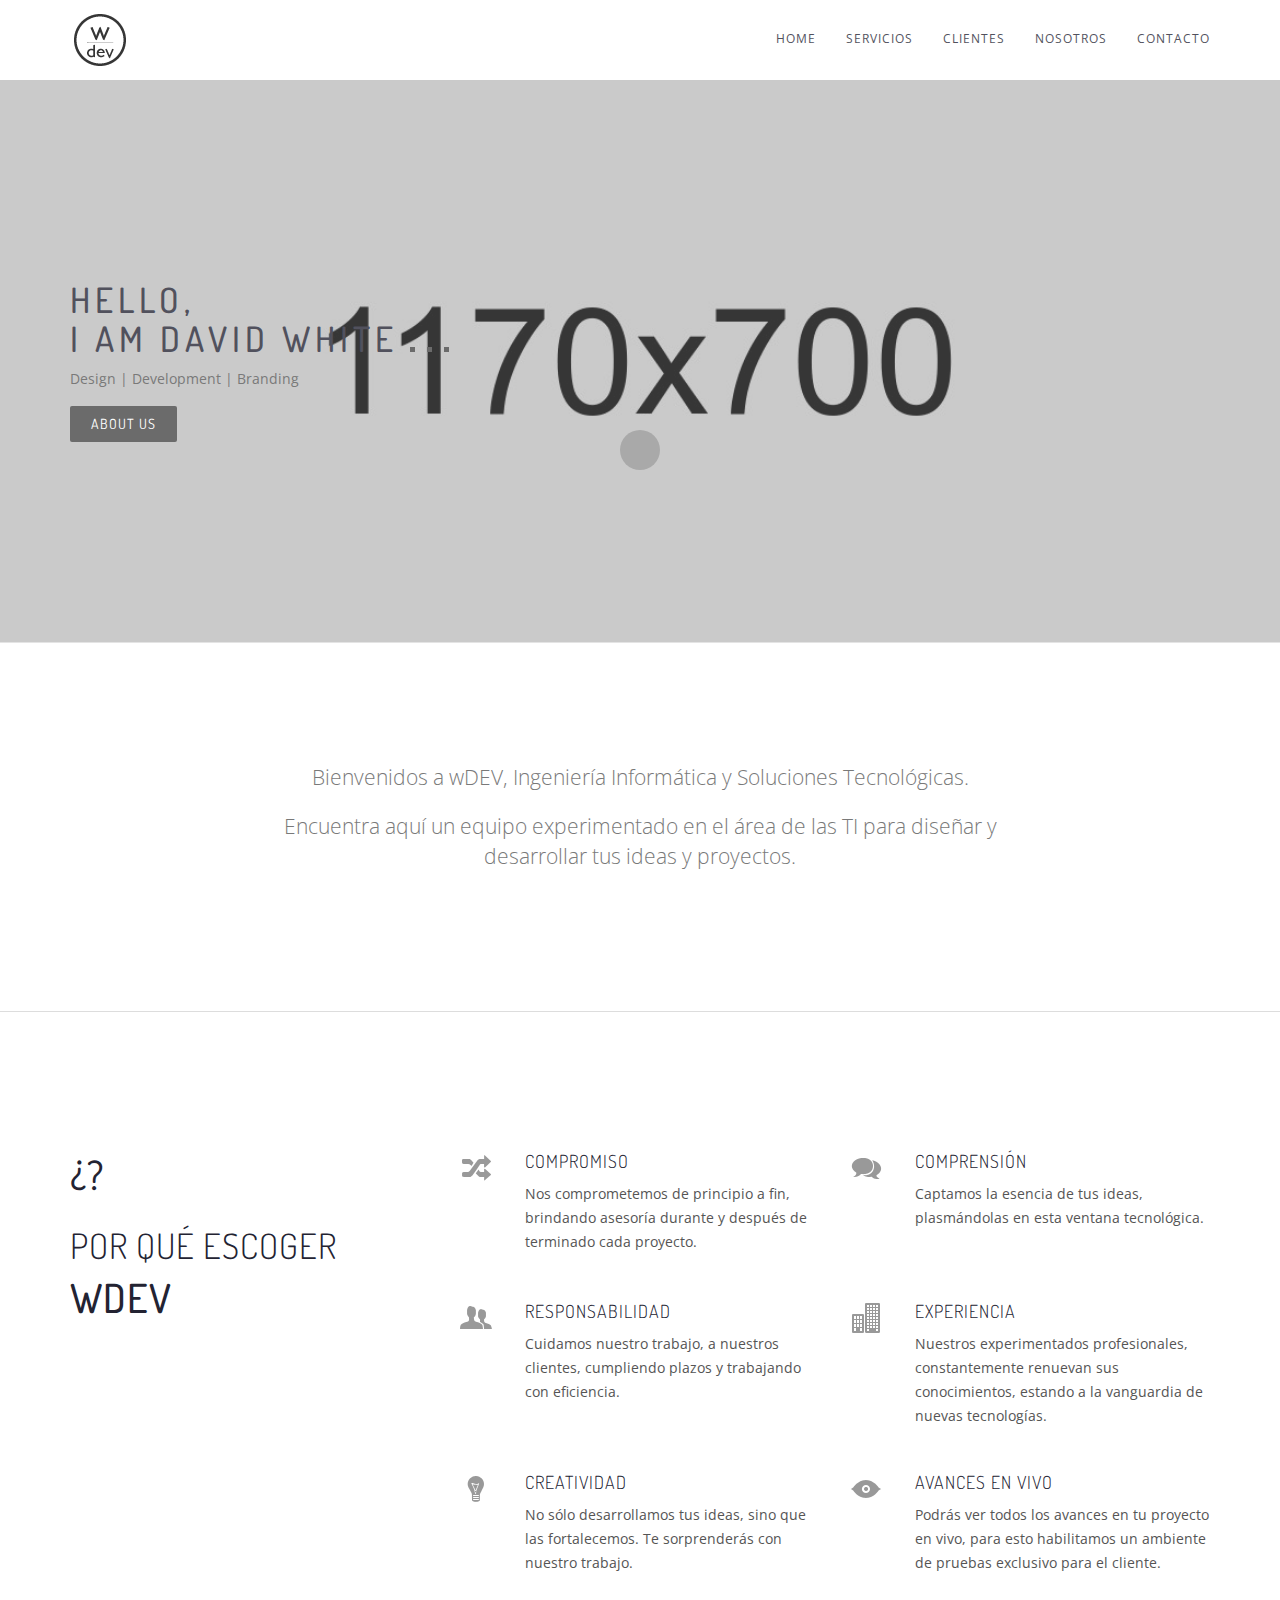
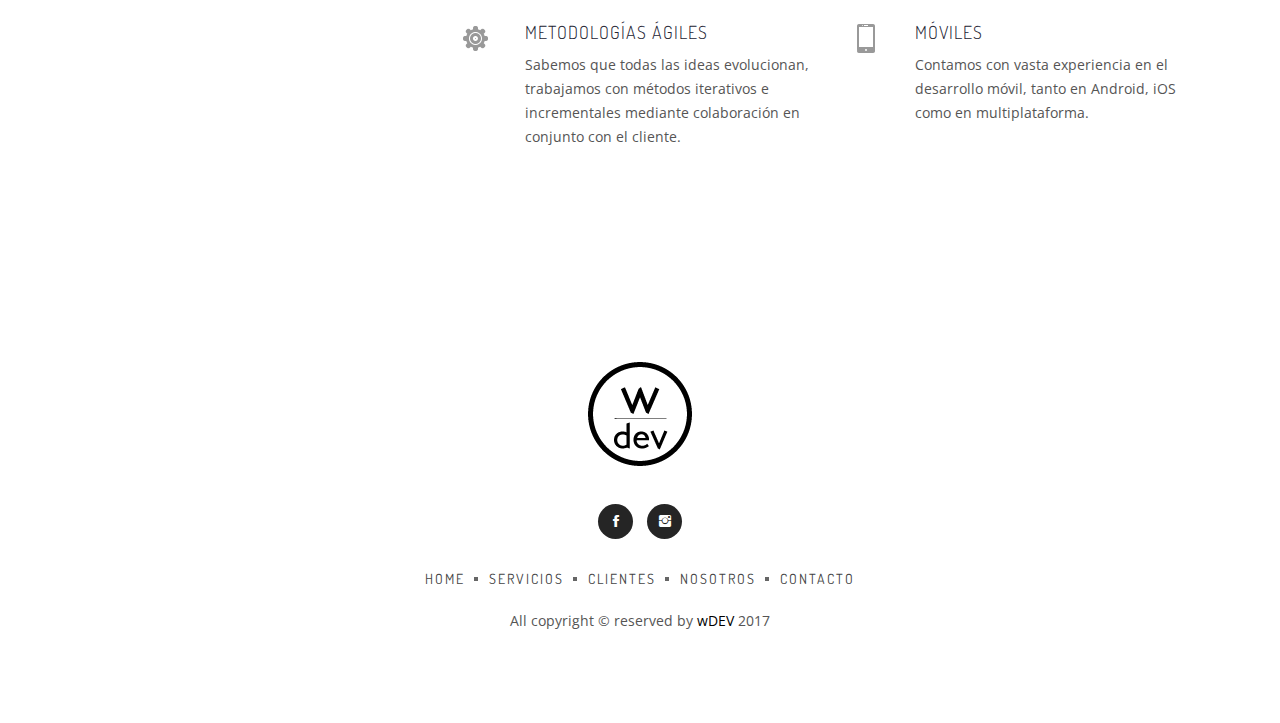
==== index.html @ 5d042b25 "commit" ====
<!doctype html>
<html class="no-js" lang="">
    <head>
        <meta charset="utf-8">
        <meta http-equiv="x-ua-compatible" content="ie=edge">
        <title>wDEV - Ingeniería Informática y Soluciones Tecnológicas</title>
        <meta name="description" content="">
        <meta name="viewport" content="width=device-width, initial-scale=1">
		<!-- favicon icon -->
        <link rel="icon" href="img/favicon.png">

		<!-- All CSS Files Here -->
        <link rel="stylesheet" href="css/bootstrap.min.css">
        <link rel="stylesheet" href="css/et-line-fonts.css">
        <link rel="stylesheet" href="css/ionicons.min.css">
        <link rel="stylesheet" href="css/magnific-popup.css">
        <link rel="stylesheet" href="css/meanmenu.css">
        <link rel="stylesheet" href="css/global.css">
        <link rel="stylesheet" href="style.css">
        <link rel="stylesheet" href="css/responsive.css">
        <script src="js/vendor/modernizr-2.8.3.min.js"></script>
    </head>
    <body>
        <!--[if lt IE 8]>
            <p class="browserupgrade">You are using an <strong>outdated</strong> browser. Please <a href="http://browsehappy.com/">upgrade your browser</a> to improve your experience.</p>
        <![endif]-->

        <!-- Add your site or application content here -->
 		<!-- PRELOADER -->
		<div class="page-loader">
			<div class="loader">Loading...</div>
		</div>
		<!-- /PRELOADER -->

		<!-- header start -->
		<header id="sticky-header">
			<div class="header-area">
				<div class="container sm-100">
					<div class="row">
						<div class="col-md-3 col-sm-2">
							<div class="logo text-upper">
								<!-- <h4><a href="index.html">White</a></h4> -->
                <img src="img/logo_white_60px.png" alt="wDEV">
							</div>
						</div>
						<div class="col-md-9 col-sm-10">
							<div class="menu-area hidden-xs">
								<nav>
									<ul class="basic-menu clearfix">
										<li><a href="index.html">Home</a></li>
                    <li><a href="service.html">Servicios</a></li>
										<li><a href="clients.html">Clientes</a></li>
                    <li><a href="about.html">Nosotros</a></li>
										<li><a href="contact.html">Contacto</a></li>
									</ul>
								</nav>
							</div>
							<!-- basic-mobile-menu -->
							<div class="basic-mobile-menu visible-xs">
								<nav id="mobile-nav">
                  <ul>
										<li><a href="index.html">Home</a></li>
                    <li><a href="service.html">Servicios</a></li>
										<li><a href="clients.html">Clientes</a></li>
                    <li><a href="about.html">Nosotros</a></li>
										<li><a href="contact.html">Contacto</a></li>
									</ul>
								</nav>
							</div>
						</div>
					</div>
				</div>
			</div>
		</header>
		<!-- header end -->

		<!-- basic-slider start -->
		<div class="slider-section">
			<div class="slider-active owl-carousel">
				<div class="single-slider" style="background-image: url(img/slider/slider-1.jpg);">
					<div class="container">
						<div class="slider-content">
							<h2>Hello, <br /> I am David White
								<span class="dot"></span>
								<span class="dot"></span>
								<span class="dot"></span>
							</h2>
							<p>Design | Development | Branding</p>
							<a class="btn" href="#">About Us</a>
						</div>
					</div>
				</div>
				<div class="single-slider" style="background-image: url(img/slider/slider-2.jpg);">
					<div class="container">
						<div class="slider-content">
							<h2>Hello, <br /> I am Web Developer
								<span class="dot"></span>
								<span class="dot"></span>
								<span class="dot"></span>
							</h2>
							<p>Design | Development | Branding</p>
							<a class="btn" href="#">About Us</a>
						</div>
					</div>
				</div>
			</div>
		</div>
		<!-- basic-slider end -->

    <div class="basic-separator"></div>

    <!-- bajada start -->
    <div class="404-area ptb-120">
			<div class="container">
				<div class="row">
					<div class="col-sm-8 col-sm-offset-2 text-center">

            <!-- HOLA, BIENVENIDO A WEBDEVEL, DESARROLLO WEB Y MÓVIL EN CONCEPCIÓN.
ÉCHELE UN VISTAZO A NUESTRO PORTAFOLIO, CONOZCA SOBRE NOSOTROS Y NUESTRO TRABAJO.
...¿PREGUNTAS? ENVÍANOS UN EMAIL. -->


						<div class="404-text">
							<!-- <h1>Hola</h1> -->
							<!-- <h2>This Page Could Not Be Found!</h2> -->

              <p class="lead">Bienvenidos a wDEV, Ingeniería Informática y Soluciones Tecnológicas.</p>
  <p class="lead">Encuentra aquí un equipo experimentado en el área de las TI para diseñar y desarrollar tus ideas y proyectos.</p>
							<!-- <a href="index.html" class="btn btn-lg">Back Home ›</a> -->
						</div>


					</div>
				</div>
			</div>
		</div>
    <!-- bajada end -->

    <div class="basic-separator"></div>

    <!-- basic-portfolio-area start -->
		<div class="portfolio-details-area ptb-70">
			<div class="container">
				<div class="row mt-70">
					<div class="col-md-4">
            <h1>¿?</h1>
            <br>
            <h2>Por qué escoger</h2>
            <h1>wDEV</h1>
					</div>
					<div class="col-md-8">
						<div class="row multi-columns-row">

							<div class="col-sm-6 col-md-6 mb-30 mh120">
                <div class="row">
                  <div class="col-sm-2 col-md-2">
                    <img src="img/icons/shuffle.png" alt="Compromiso">
                  </div>
                  <div class="col-sm-10 col-md-10">
                    <h5 class="font-alt m-t-0">COMPROMISO</h5>
    								<p>Nos comprometemos de principio a fin, brindando asesoría durante y después de terminado cada proyecto.</p>
                  </div>
                </div>
							</div>

							<div class="col-sm-6 col-md-6 mb-30 mh120">
                <div class="row">
                  <div class="col-sm-2 col-md-2">
                    <img src="img/icons/bubbles.png" alt="Comprensión">
                  </div>
                  <div class="col-sm-10 col-md-10">
    								<h5 class="font-alt m-t-0">COMPRENSIÓN</h5>
    								<p>Captamos la esencia de tus ideas, plasmándolas en esta ventana tecnológica.</p>
                  </div>
                </div>
							</div>

							<div class="col-sm-6 col-md-6 mb-30 mh120">
                <div class="row">
                  <div class="col-sm-2 col-md-2">
                    <img src="img/icons/users.png" alt="Responsabilidad">
                  </div>
                  <div class="col-sm-10 col-md-10">
    								<h5 class="font-alt m-t-0">RESPONSABILIDAD</h5>
    								<p>Cuidamos nuestro trabajo, a nuestros clientes, cumpliendo plazos y trabajando con eficiencia.</p>
                  </div>
                </div>
							</div>

							<div class="col-sm-6 col-md-6 mb-30 mh120">
                <div class="row">
                  <div class="col-sm-2 col-md-2">
                    <img src="img/icons/company.png" alt="Experiencia">
                  </div>
                  <div class="col-sm-10 col-md-10">
    								<h5 class="font-alt m-t-0">EXPERIENCIA</h5>
    								<p>Nuestros experimentados profesionales, constantemente renuevan sus conocimientos, estando a la vanguardia de nuevas tecnologías.</p>
                  </div>
                </div>
							</div>

              <div class="col-sm-6 col-md-6 mb-30 mh120">
                <div class="row">
                  <div class="col-sm-2 col-md-2">
                    <img src="img/icons/bulb.png" alt="Creatividad">
                  </div>
                  <div class="col-sm-10 col-md-10">
    								<h5 class="font-alt m-t-0">CREATIVIDAD</h5>
    								<p>No sólo desarrollamos tus ideas, sino que las fortalecemos. Te sorprenderás con nuestro trabajo.</p>
                  </div>
                </div>
							</div>

							<div class="col-sm-6 col-md-6 mb-30 mh120">
                <div class="row">
                  <div class="col-sm-2 col-md-2">
                    <img src="img/icons/eye.png" alt="Avances en Vivo">
                  </div>
                  <div class="col-sm-10 col-md-10">
    								<h5 class="font-alt m-t-0">AVANCES EN VIVO</h5>
    								<p>Podrás ver todos los avances en tu proyecto en vivo, para esto habilitamos un ambiente de pruebas exclusivo para el cliente.</p>
                  </div>
                </div>
							</div>

							<div class="col-sm-6 col-md-6 mb-30 mh120">
                <div class="row">
                  <div class="col-sm-2 col-md-2">
                    <img src="img/icons/settings.png" alt="Metodólogías Ágiles">
                  </div>
                  <div class="col-sm-10 col-md-10">
    								<h5 class="font-alt m-t-0">METODOLOGÍAS ÁGILES</h5>
    								<p>Sabemos que todas las ideas evolucionan, trabajamos con métodos iterativos e incrementales mediante colaboración en conjunto con el cliente.</p>
                  </div>
                </div>
							</div>

							<div class="col-sm-6 col-md-6 mb-30 mh120">
                <div class="row">
                  <div class="col-sm-2 col-md-2">
                    <img src="img/icons/iphone.png" alt="Móviles">
                  </div>
                  <div class="col-sm-10 col-md-10">
    								<h5 class="font-alt m-t-0">MÓVILES</h5>
    								<p>Contamos con vasta experiencia en el desarrollo móvil, tanto en Android, iOS como en multiplataforma.</p>
                  </div>
                </div>
							</div>

						</div>
					</div>
				</div>
			</div>
		</div>
		<!-- basic-portfolio-area end -->

		<!-- footer start -->
		<footer>
			<div class="basic-footer text-center ptb-90">
				<div class="container">
					<div class="footer-logo mb-30">
            <img src="img/logo_white_120px.png" alt="wDEV">
					</div>
					<div class="social-icon">
						<a href="https://www.facebook.com/wdevcl" target="_blank"><i class="ion-social-facebook"></i></a>
						<a href="#" target="_blank"><i class="ion-social-instagram"></i></a>
					</div>
					<div class="footer-menu mt-30">
						<nav>
              <ul>
                <li><a href="index.html">Home</a></li>
                <li><a href="service.html">Servicios</a></li>
                <li><a href="clients.html">Clientes</a></li>
                <li><a href="about.html">Nosotros</a></li>
                <li><a href="contact.html">Contacto</a></li>
              </ul>
						</nav>
					</div>
					<div class="copyright mt-20">
						<p>All copyright © reserved by <a href="http://www.webdevel.cl">wDEV</a> 2017</p>
					</div>
				</div>
			</div>
		</footer>
		<!-- footer end -->


		<!-- All js plugins here -->
        <script src="js/vendor/jquery-1.12.0.min.js"></script>
        <script src="js/bootstrap.min.js"></script>
        <script src="js/isotope.pkgd.min.js"></script>
        <script src="js/imagesloaded.pkgd.min.js"></script>
        <script src="js/jquery.magnific-popup.min.js"></script>
        <script src="js/jquery.meanmenu.js"></script>
        <script src="js/plugins.js"></script>
        <script src="js/main.js"></script>
    </body>
</html>
---- css/et-line-fonts.css ----
@font-face{font-family:'et-line';src:url('../fonts/et-line.eot');src:url('../fonts/et-line.eot?#iefix') format('embedded-opentype'),
url('../fonts/et-line.woff') format('woff'),
url('../fonts/et-line.ttf') format('truetype'),
url('../fonts/et-line.svg#et-line') format('svg');font-weight:normal;font-style:normal;}
[data-icon]:before{font-family:'et-line';content:attr(data-icon);speak:none;font-weight:normal;font-variant:normal;text-transform:none;line-height:1;-webkit-font-smoothing:antialiased;-moz-osx-font-smoothing:grayscale;display:inline-block;}
.icon-mobile, .icon-laptop, .icon-desktop, .icon-tablet, .icon-phone, .icon-document, .icon-documents, .icon-search, .icon-clipboard, .icon-newspaper, .icon-notebook, .icon-book-open, .icon-browser, .icon-calendar, .icon-presentation, .icon-picture, .icon-pictures, .icon-video, .icon-camera, .icon-printer, .icon-toolbox, .icon-briefcase, .icon-wallet, .icon-gift, .icon-bargraph, .icon-grid, .icon-expand, .icon-focus, .icon-edit, .icon-adjustments, .icon-ribbon, .icon-hourglass, .icon-lock, .icon-megaphone, .icon-shield, .icon-trophy, .icon-flag, .icon-map, .icon-puzzle, .icon-basket, .icon-envelope, .icon-streetsign, .icon-telescope, .icon-gears, .icon-key, .icon-paperclip, .icon-attachment, .icon-pricetags, .icon-lightbulb, .icon-layers, .icon-pencil, .icon-tools, .icon-tools-2, .icon-scissors, .icon-paintbrush, .icon-magnifying-glass, .icon-circle-compass, .icon-linegraph, .icon-mic, .icon-strategy, .icon-beaker, .icon-caution, .icon-recycle, .icon-anchor, .icon-profile-male, .icon-profile-female, .icon-bike, .icon-wine, .icon-hotairballoon, .icon-globe, .icon-genius, .icon-map-pin, .icon-dial, .icon-chat, .icon-heart, .icon-cloud, .icon-upload, .icon-download, .icon-target, .icon-hazardous, .icon-piechart, .icon-speedometer, .icon-global, .icon-compass, .icon-lifesaver, .icon-clock, .icon-aperture, .icon-quote, .icon-scope, .icon-alarmclock, .icon-refresh, .icon-happy, .icon-sad, .icon-facebook, .icon-twitter, .icon-googleplus, .icon-rss, .icon-tumblr, .icon-linkedin, .icon-dribbble{font-family:'et-line';speak:none;font-style:normal;font-weight:normal;font-variant:normal;text-transform:none;line-height:1;-webkit-font-smoothing:antialiased;-moz-osx-font-smoothing:grayscale;display:inline-block;}
.icon-mobile:before{content:"\e000";}
.icon-laptop:before{content:"\e001";}
.icon-desktop:before{content:"\e002";}
.icon-tablet:before{content:"\e003";}
.icon-phone:before{content:"\e004";}
.icon-document:before{content:"\e005";}
.icon-documents:before{content:"\e006";}
.icon-search:before{content:"\e007";}
.icon-clipboard:before{content:"\e008";}
.icon-newspaper:before{content:"\e009";}
.icon-notebook:before{content:"\e00a";}
.icon-book-open:before{content:"\e00b";}
.icon-browser:before{content:"\e00c";}
.icon-calendar:before{content:"\e00d";}
.icon-presentation:before{content:"\e00e";}
.icon-picture:before{content:"\e00f";}
.icon-pictures:before{content:"\e010";}
.icon-video:before{content:"\e011";}
.icon-camera:before{content:"\e012";}
.icon-printer:before{content:"\e013";}
.icon-toolbox:before{content:"\e014";}
.icon-briefcase:before{content:"\e015";}
.icon-wallet:before{content:"\e016";}
.icon-gift:before{content:"\e017";}
.icon-bargraph:before{content:"\e018";}
.icon-grid:before{content:"\e019";}
.icon-expand:before{content:"\e01a";}
.icon-focus:before{content:"\e01b";}
.icon-edit:before{content:"\e01c";}
.icon-adjustments:before{content:"\e01d";}
.icon-ribbon:before{content:"\e01e";}
.icon-hourglass:before{content:"\e01f";}
.icon-lock:before{content:"\e020";}
.icon-megaphone:before{content:"\e021";}
.icon-shield:before{content:"\e022";}
.icon-trophy:before{content:"\e023";}
.icon-flag:before{content:"\e024";}
.icon-map:before{content:"\e025";}
.icon-puzzle:before{content:"\e026";}
.icon-basket:before{content:"\e027";}
.icon-envelope:before{content:"\e028";}
.icon-streetsign:before{content:"\e029";}
.icon-telescope:before{content:"\e02a";}
.icon-gears:before{content:"\e02b";}
.icon-key:before{content:"\e02c";}
.icon-paperclip:before{content:"\e02d";}
.icon-attachment:before{content:"\e02e";}
.icon-pricetags:before{content:"\e02f";}
.icon-lightbulb:before{content:"\e030";}
.icon-layers:before{content:"\e031";}
.icon-pencil:before{content:"\e032";}
.icon-tools:before{content:"\e033";}
.icon-tools-2:before{content:"\e034";}
.icon-scissors:before{content:"\e035";}
.icon-paintbrush:before{content:"\e036";}
.icon-magnifying-glass:before{content:"\e037";}
.icon-circle-compass:before{content:"\e038";}
.icon-linegraph:before{content:"\e039";}
.icon-mic:before{content:"\e03a";}
.icon-strategy:before{content:"\e03b";}
.icon-beaker:before{content:"\e03c";}
.icon-caution:before{content:"\e03d";}
.icon-recycle:before{content:"\e03e";}
.icon-anchor:before{content:"\e03f";}
.icon-profile-male:before{content:"\e040";}
.icon-profile-female:before{content:"\e041";}
.icon-bike:before{content:"\e042";}
.icon-wine:before{content:"\e043";}
.icon-hotairballoon:before{content:"\e044";}
.icon-globe:before{content:"\e045";}
.icon-genius:before{content:"\e046";}
.icon-map-pin:before{content:"\e047";}
.icon-dial:before{content:"\e048";}
.icon-chat:before{content:"\e049";}
.icon-heart:before{content:"\e04a";}
.icon-cloud:before{content:"\e04b";}
.icon-upload:before{content:"\e04c";}
.icon-download:before{content:"\e04d";}
.icon-target:before{content:"\e04e";}
.icon-hazardous:before{content:"\e04f";}
.icon-piechart:before{content:"\e050";}
.icon-speedometer:before{content:"\e051";}
.icon-global:before{content:"\e052";}
.icon-compass:before{content:"\e053";}
.icon-lifesaver:before{content:"\e054";}
.icon-clock:before{content:"\e055";}
.icon-aperture:before{content:"\e056";}
.icon-quote:before{content:"\e057";}
.icon-scope:before{content:"\e058";}
.icon-alarmclock:before{content:"\e059";}
.icon-refresh:before{content:"\e05a";}
.icon-happy:before{content:"\e05b";}
.icon-sad:before{content:"\e05c";}
.icon-facebook:before{content:"\e05d";}
.icon-twitter:before{content:"\e05e";}
.icon-googleplus:before{content:"\e05f";}
.icon-rss:before{content:"\e060";}
.icon-tumblr:before{content:"\e061";}
.icon-linkedin:before{content:"\e062";}
.icon-dribbble:before{content:"\e063";}
---- css/meanmenu.css ----
a.meanmenu-reveal{display:none;}
.mean-container .mean-bar{background:rgba(0, 0, 0, 0) none repeat scroll 0 0;float:left;min-height:0;padding:0;position:relative;width:100%;z-index:999999;}
.mean-container a.meanmenu-reveal{border:1px solid #000;color:#444;cursor:pointer;display:block;font-family:Arial,Helvetica,sans-serif;font-size:1px;font-weight:700;height:21px;line-height:22px;margin-top:-52px;padding:5px 8px;position:absolute;right:0;text-decoration:none;top:0;width:22px;}
.mean-container a.meanmenu-reveal span{background:#444 none repeat scroll 0 0;display:block;height:3px;margin-top:3px;}
.mean-container .mean-nav{background:#0c1923 none repeat scroll 0 0;float:left;margin-top:0;width:100%;}
.mean-container .mean-nav ul{padding:0;margin:0;width:100%;list-style-type:none;}
.mean-container .mean-nav ul li{position:relative;float:left;width:100%;}
.mean-container .mean-nav ul li a{display:block;float:left;width:90%;padding:1em 5%;margin:0;text-align:left;color:#fff;border-top:1px solid #383838;border-top:1px solid rgba(255,255,255,0.5);text-decoration:none;text-transform:uppercase;}
.mean-container .mean-nav ul li li a{width:80%;padding:1em 10%;border-top:1px solid #f1f1f1;border-top:1px solid rgba(255,255,255,0.25);opacity:0.75;filter:alpha(opacity=75);text-shadow:none !important;visibility:visible;}
.mean-container .mean-nav ul li.mean-last a{border-bottom:none;margin-bottom:0;}
.mean-container .mean-nav ul li li li a{width:70%;padding:1em 15%;}
.mean-container .mean-nav ul li li li li a{width:60%;padding:1em 20%;}
.mean-container .mean-nav ul li li li li li a{width:50%;padding:1em 25%;}
.mean-container .mean-nav ul li a:hover{background:#252525;background:rgba(255,255,255,0.1);}
.mean-container .mean-nav ul li a.mean-expand{margin-top:1px;width:26px;height:32px;padding:8px 10px !important;text-align:center;position:absolute;right:0;top:0;z-index:2;font-weight:700;background:rgba(255,255,255,0.1);border:none !important;border-left:1px solid rgba(255,255,255,0.4) !important;border-bottom:1px solid rgba(255,255,255,0.2) !important;}
.mean-container .mean-nav ul li a.mean-expand:hover{background:rgba(0,0,0,0.9);}
.mean-container .mean-push{float:left;width:100%;padding:0;margin:0;clear:both;}
.mean-nav .wrapper{width:100%;padding:0;margin:0;}
.mean-container .mean-bar, .mean-container .mean-bar *{-webkit-box-sizing:content-box;-moz-box-sizing:content-box;box-sizing:content-box;}
.mean-remove{display:none !important;}


.mean-nav > ul {
  height: 300px;
  overflow-y: scroll;
}
---- css/global.css ----
.m-0{margin-top:0;margin-right:0;margin-bottom:0;margin-left:0;}
.p-0{padding-top:0;padding-right:0;padding-bottom:0;padding-left:0;}
.mt-0{margin-top:0}
.mt-10{margin-top:10px}
.mt-15{margin-top:15px}
.mt-20{margin-top:20px}
.mt-30{margin-top:30px}
.mt-40{margin-top:40px}
.mt-50{margin-top:50px}
.mt-60{margin-top:60px}
.mt-70{margin-top:70px}
.mt-80{margin-top:80px}
.mt-90{margin-top:90px}
.mt-100{margin-top:100px}
.mt-110{margin-top:110px}
.mt-120{margin-top:120px}
.mt-130{margin-top:130px}
.mt-140{margin-top:140px}
.mt-150{margin-top:150px}
.mr-0{margin-right:0px}
.mr-10{margin-right:10px}
.mr-15{margin-right:15px}
.mr-20{margin-right:20px}
.mr-30{margin-right:30px}
.mr-40{margin-right:40px}
.mr-50{margin-right:50px}
.mr-60{margin-right:60px}
.mr-70{margin-right:70px}
.mr-80{margin-right:80px}
.mr-90{margin-right:90px}
.mr-100{margin-right:100px}
.mr-110{margin-right:110px}
.mr-120{margin-right:120px}
.mr-130{margin-right:130px}
.mr-140{margin-right:140px}
.mr-150{margin-right:150px}
.mb-0{margin-bottom:0}
.mb-10{margin-bottom:10px}
.mb-15{margin-bottom:15px}
.mb-20{margin-bottom:20px}
.mb-30{margin-bottom:30px}
.mb-40{margin-bottom:40px}
.mb-50{margin-bottom:50px}
.mb-60{margin-bottom:60px}
.mb-70{margin-bottom:70px}
.mb-80{margin-bottom:80px}
.mb-90{margin-bottom:90px}
.mb-100{margin-bottom:100px}
.mb-110{margin-bottom:110px}
.mb-120{margin-bottom:120px}
.mb-130{margin-bottom:130px}
.mb-140{margin-bottom:140px}
.mb-150{margin-bottom:150px}
.ml-0{margin-left:0}
.ml-10{margin-left:10px}
.ml-15{margin-left:15px}
.ml-20{margin-left:20px}
.ml-30{margin-left:30px}
.ml-40{margin-left:40px}
.ml-50{margin-left:50px}
.ml-60{margin-left:60px}
.ml-70{margin-left:70px}
.ml-80{margin-left:80px}
.ml-90{margin-left:90px}
.ml-100{margin-left:100px}
.ml-110{margin-left:110px}
.ml-120{margin-left:120px}
.ml-130{margin-left:130px}
.ml-140{margin-left:140px}
.ml-150{margin-left:150px}
.pt-0{padding-top:0}
.pt-10{padding-top:10px}
.pt-15{padding-top:15px}
.pt-20{padding-top:20px}
.pt-30{padding-top:30px}
.pt-40{padding-top:40px}
.pt-50{padding-top:50px}
.pt-60{padding-top:60px}
.pt-70{padding-top:70px}
.pt-80{padding-top:80px}
.pt-90{padding-top:90px}
.pt-100{padding-top:100px}
.pt-110{padding-top:110px}
.pt-120{padding-top:120px}
.pt-130{padding-top:130px}
.pt-140{padding-top:140px}
.pt-150{padding-top:150px}
.pr-0{padding-right:0}
.pr-10{padding-right:10px}
.pr-15{padding-right:15px}
.pr-20{padding-right:20px}
.pr-30{padding-right:30px}
.pr-40{padding-right:40px}
.pr-50{padding-right:50px}
.pr-60{padding-right:60px}
.pr-70{padding-right:70px}
.pr-80{padding-right:80px}
.pr-90{padding-right:90px}
.pr-100{padding-right:100px}
.pr-110{padding-right:110px}
.pr-120{padding-right:120px}
.pr-130{padding-right:130px}
.pr-140{padding-right:140px}
.pb-0{padding-bottom:0}
.pb-10{padding-bottom:10px}
.pb-15{padding-bottom:15px}
.pb-20{padding-bottom:20px}
.pb-30{padding-bottom:30px}
.pb-40{padding-bottom:40px}
.pb-50{padding-bottom:50px}
.pb-60{padding-bottom:60px}
.pb-70{padding-bottom:70px}
.pb-80{padding-bottom:80px}
.pb-90{padding-bottom:90px}
.pb-100{padding-bottom:100px}
.pb-110{padding-bottom:110px}
.pb-120{padding-bottom:120px}
.pb-130{padding-bottom:130px}
.pb-140{padding-bottom:140px}
.pb-150{padding-bottom:150px}
.pl-0{padding-left:0}
.pl-10{padding-left:10px}
.pl-15{padding-left:15px}
.pl-20{padding-left:20px}
.pl-30{padding-left:30px}
.pl-40{padding-left:40px}
.pl-50{padding-left:50px}
.pl-60{padding-left:60px}
.pl-70{padding-left:70px}
.pl-80{padding-left:80px}
.pl-90{padding-left:90px}
.pl-100{padding-left:100px}
.pl-110{padding-left:110px}
.pl-120{padding-left:120px}
.pl-130{padding-left:130px}
.pl-140{padding-left:140px}
.pl-150{padding-left:150px}
.ptb-0{padding:0}
.ptb-10{padding:10px 0}
.ptb-20{padding:20px 0}
.ptb-30{padding:30px 0}
.ptb-40{padding:40px 0}
.ptb-50{padding:50px 0}
.ptb-60{padding:60px 0}
.ptb-70{padding:70px 0}
.ptb-80{padding:80px 0}
.ptb-90{padding:90px 0}
.ptb-100{padding:100px 0}
.ptb-110{padding:110px 0}
.ptb-120{padding:120px 0}
.ptb-130{padding:130px 0}
.ptb-140{padding:140px 0}
.ptb-150{padding:150px 0}
.mtb-0{margin:0}
.mtb-10{margin:10px 0}
.mtb-15{margin:15px 0}
.mtb-20{margin:20px 0}
.mtb-30{margin:30px 0}
.mtb-40{margin:40px 0}
.mtb-50{margin:50px 0}
.mtb-60{margin:60px 0}
.mtb-70{margin:70px 0}
.mtb-80{margin:80px 0}
.mtb-90{margin:90px 0}
.mtb-100{margin:100px 0}
.mtb-110{margin:110px 0}
.mtb-120{margin:120px 0}
.mtb-130{margin:130px 0}
.mtb-140{margin:140px 0}
.mtb-150{margin:150px 0;}
.pricing .container .row [class*="col-"]{}
.col-1, .col-2, .col-3, .col-4, .col-5, .col-6, .col-7, .col-8, .col-9, .col-10{float:left;}
.col-1{width:10%;}
.col-2{width:20%;}
.col-3{width:30%;}
.col-4{width:40%;}
.col-5{width:50%;}
.col-6{width:60%;}
.col-7{width:70%;}
.col-8{width:80%;}
.col-9{width:90%;}
.col-10{width:100%;}
.white-bg{background:#ffffff;}
.gray-bg{background:#f6f6f6;}
.transparent-bg{background:transparent;}
.mh120{min-height: 120px;}
.mh300{min-height: 300px;}
---- style.css ----
/*
  Theme Name: White - Minimal Portfolio Template
  Author: basictheme
  Description: Portfolio template.
  Version: 1.0
*/

/* Css Index
-----------------------------------
1. Theme default css
2. header
3. basic slider
4. portfolio
5. service
6. testimonial
7. footer
8. blog
9. pricing
10. process
11. team
11. breadcrumb
12. contact
13. about
*/


/*-------------------------------------------------------
1. Theme default css
---------------------------------------------------------*/
@import url('https://fonts.googleapis.com/css?family=Dosis:300,400,500,600,700|Open+Sans:300,400,600,700');
@import url('css/font-awesome.min.css');
@import url('css/text-headline.css');
@import url('css/owl.carousel.min.css');
@import url('css/hamburgers.min.css');
@import url('css/animate.css');

body {
  font-family: 'Open Sans', sans-serif;
  font-weight: normal;
  font-style: normal;
}
.img,img{
 max-width: 100%;
transition: all 0.3s ease-out 0s;
}
a,
.button {
  -webkit-transition: all 0.3s ease-out 0s;
  -moz-transition: all 0.3s ease-out 0s;
  -ms-transition: all 0.3s ease-out 0s;
  -o-transition: all 0.3s ease-out 0s;
  transition: all 0.3s ease-out 0s;
}
a:focus,
.button:focus {
  text-decoration: none;
  outline: none;
}
a:focus,
a:hover,
.portfolio-cat a:hover,
.footer-menu li a:hover {
  color: #999;
  text-decoration: none;
}
a, button {
  color: #444;
  outline: medium none;
}
.uppercase {
  text-transform: uppercase;
}
.capitalize {
  text-transform: capitalize;
}
h1,
h2,
h3,
h4,
h5,
h6 {
  font-family: 'Dosis', sans-serif;
  font-weight: normal;
  color: #232332;
  margin-top: 0px;
  font-style: normal;
  font-weight: 300;
  letter-spacing: 1px;
  text-transform: uppercase;
}
h1 a,
h2 a,
h3 a,
h4 a,
h5 a,
h6 a {
    color: inherit;
}
h1 {
    font-size: 40px;
    font-weight: 500;
}
h2 {
    font-size: 35px;
}
h3 {
    font-size: 28px;
}
h4 {
    font-size: 22px;
}
h5 {
    font-size: 18px;
}
h6 {
    font-size: 16px;
}
ul {
  margin: 0px;
  padding: 0px;
}
li { list-style: none }
p {
  font-size: 14px;
  font-weight: normal;
  line-height: 24px;
  color: #555;
  margin-bottom: 15px;
}
hr{
  padding: 0px;
  border-bottom: 1px solid #eceff8;
  border-top: 0px;
}
label {
  color: #444;
  cursor: pointer;
  font-size: 14px;
  font-weight: 400;
}
*::-moz-selection {
  background: #d6b161;
  color: #fff;
  text-shadow: none;
}
::-moz-selection {
  background: #555;
  color: #fff;
  text-shadow: none;
}
::selection {
  background: #555;
  color: #fff;
  text-shadow: none;
}
*::-moz-placeholder {
  color: #555555;
  font-size: 14px;
  opacity: 1;
}
*::placeholder {
  color: #555555;
  font-size: 14px;
  opacity: 1;
}

/* button style */
.btn {
  -moz-user-select: none;
  background: #444 none repeat scroll 0 0;
  border: 1px solid transparent;
  border-radius: 2px;
  color: #fff;
  cursor: pointer;
  display: inline-block;
  font-family: dosis;
  font-size: 14px;
  font-weight: 400;
  letter-spacing: 1px;
  line-height: 1.42857;
  margin-bottom: 0;
  padding: 7px 20px;
  text-align: center;
  text-transform: uppercase;
  touch-action: manipulation;
  transition: all 0.3s ease 0s;
  vertical-align: middle;
  white-space: nowrap;
}
.btn:hover{background:transparent;border-color:#444}
.btn.btn-large {
  padding: 10px 25px;
}
.btn-lg {
  font-weight: 700;
  padding: 13px 31px;
}
.btn.white-btn:hover{border-color:#ddd;color:#ddd}

/* bg img part */
 .bg-1 {background: url(img/bg/bg-1.jpg);}
 .bg-2 { background: url(img/bg/bg-2.jpg);}
 .bg-3 { background: url(img/bg/bg-3.jpg);}
 .bg-4 { background: url(img/bg/12.jpg);}
 .bg-5 { background: url(img/bg/15.jpg);}
.color-white {
  color: #ffffff !important;
}
.white-bg{background:#fff;}

.bg-1, .bg-2, .bg-3, .bg-4, .bg-5, .bg-6, .bg-7, .bg-8, .bg-9, .bg-10{
  background-attachment: fixed;
  background-clip: initial;
  background-color: rgba(0, 0, 0, 0);
  background-origin: initial;
  background-position: center center;
  background-repeat: no-repeat;
  background-size: cover;
  position: relative;
  z-index: 0;
}
/* opacity */
.bg-black-alfa-5::before, .bg-black-alfa-10::before, .bg-black-alfa-15::before, .bg-black-alfa-20::before, .bg-black-alfa-25::before, .bg-black-alfa-30::before, .bg-black-alfa-35::before, .bg-black-alfa-40::before, .bg-black-alfa-45::before, .bg-black-alfa-50::before, .bg-black-alfa-55::before, .bg-black-alfa-60::before, .bg-black-alfa-65::before, .bg-black-alfa-70::before, .bg-black-alfa-75::before, .bg-black-alfa-80::before, .bg-black-alfa-85::before, .bg-black-alfa-90::before, .bg-black-alfa-95::before {
  content: "";
  height: 100%;
  left: 0;
  position: absolute;
  top: 0;
  width: 100%;
  z-index: 0;
}
.bg-black-alfa-5::before, .bg-black-alfa-10::before, .bg-black-alfa-15::before, .bg-black-alfa-20::before, .bg-black-alfa-25::before, .bg-black-alfa-30::before, .bg-black-alfa-35::before, .bg-black-alfa-40::before, .bg-black-alfa-45::before, .bg-black-alfa-50::before, .bg-black-alfa-55::before, .bg-black-alfa-60::before, .bg-black-alfa-65::before, .bg-black-alfa-70::before, .bg-black-alfa-75::before, .bg-black-alfa-80::before, .bg-black-alfa-85::before, .bg-black-alfa-90::before, .bg-black-alfa-95::before {
  background: rgba(0, 0, 0, 0.05) none repeat scroll 0 0;
}
.bg-black-alfa-40::before {
  background: rgba(0, 0, 0, 0.4) none repeat scroll 0 0;
}
.owl-carousel .owl-nav div {
  background: rgba(255, 255, 255, 0.8) none repeat scroll 0 0;
  height: 40px;
  left: 20px;
  line-height: 40px;
  opacity: 0;
  position: absolute;
  text-align: center;
  top: 50%;
  transform: translateY(-50%);
  transition: all 0.3s ease 0s;
  visibility: hidden;
  width: 40px;
}
.owl-carousel .owl-nav div.owl-next {
  left: auto;
  right: 20px;
}
.owl-carousel:hover .owl-nav div{opacity: 1;visibility:visible}
/* 2. header */
.header-fixed {
  left: 0;
  position: absolute;
  right: 0;
  z-index: 1030;
}
.header-transparent {
  background: transparent none repeat scroll 0 0;
  box-shadow: 0 -1px 0 rgba(255, 255, 255, 0.1) inset;
  transition: height 0.3s ease-out 0s, background 0.3s ease-out 0s, box-shadow 0s ease-out 0s;
}
.sticky {
  left: 0;
  margin: auto;
  position: fixed;
  top: 0;
  width: 100%;
background: #ffffff none repeat scroll 0 0;
box-shadow: 0 -1px 0 #f5f5f5 inset;
transition: height 0.3s ease-out 0s, background 0.3s ease-out 0s, box-shadow 0.3s ease-out 0s;
z-index: 1030;
}
.breadcrumb-2-area {
  background-position: 50% 0;
  height: 70vh;
  overflow: hidden;
  padding: 0;
}
.hero-caption {
  display: table;
  height: 100%;
  margin: 0 auto;
  position: relative;
  width: 80%;
  z-index: 2;
}
.hero-text {
  display: table-cell;
  height: 100%;
  position: relative;
  vertical-align: middle;
}
h1.breadcrumb-2 {
  font-size: 36px;
  font-weight: 600;
  letter-spacing: 5px;
}
.logo {
  padding: 10px 0;
  transition: all 0.3s ease 0s;
}
.logo h4 {
  font-weight: 600;
  margin: 0;
}
.header-transparent .logo h4 {
  color: #fff;
}
.sticky .logo h4 {
  color: #222;
}
.sticky .logo {
  padding: 5px 0;
}
.basic-area {
  position: relative;
}
.basic-menu {
  float: right;
}
.basic-menu li {
  float: left;
  margin-left: 30px;
  position: relative;
  transition: all 0.3s ease 0s;
}
/* .basic-menu > li::after {
  background: #d7d7d7 none repeat scroll 0 0;
  content: "";
  height: 15px;
  position: absolute;
  right: -16px;
  top: 32px;
  transform: rotate(45deg);
  transition: all 0.3s ease 0s;
  width: 1px;
} */
.basic-menu > li:last-child:after{display:none}
.basic-menu li a {
  color: #232332;
  display: inline-block;
  text-transform: uppercase;
  position: relative;
  font-size: 12px;
  letter-spacing: 1px;
  text-transform: uppercase;
}
.basic-menu > li > a::before {
  background: #666666 none repeat scroll 0 0;
  bottom: 23px;
  content: "";
  height: 1px;
  left: 0;
  margin: auto;
  opacity: 0;
  position: absolute;
  right: 0;
  transition: all 0.3s ease 0s;
  width: 0px;
}
.basic-menu > li > a {
  padding: 30px 0;
}
.basic-menu li:hover > a {
  color: #999;
}
.basic-menu li:hover > a:before{opacity:1;width:15px;}
.basic-menu li ul {
  background: #222 none repeat scroll 0 0;
  box-shadow: 0 6px 12px rgba(0, 0, 0, 0.176);
  float: none;
  left: 0;
  opacity: 0;
  position: absolute;
  text-align: left;
  top: 110%;
  transition: all 0.3s ease 0s;
  visibility: hidden;
  width: 200px;
  z-index: 11;
}
.basic-menu li:hover > ul {
  opacity: 1;
  top: 100%;
  visibility: visible;
}
.basic-menu li ul li {
  border-bottom: 1px solid rgba(51, 51, 51, 0.5);
  display: block;
  float: none;
  margin: 0;
}
.basic-menu li ul li:last-child {
  border-bottom: 0 none;
  margin: 0;
}
.basic-menu li ul li a i{float:right}
/* --------------------------
  Child Sub menu
-----------------------------*/
.basic-menu li ul li ul {
  left: 100%;
  opacity: 0;
  position: absolute;
  top: 10%;
  visibility: hidden;
  z-index: 999;
}
.basic-menu li ul li:hover > ul {
  opacity: 1;
  top: 0;
  visibility: visible;
}
.basic-menu li ul li a {
  color: rgba(255, 255, 255, 0.7);
  display: block;
  font-size: 11px;
  padding: 10px 15px;
}
.basic-menu li ul li:hover > a {
  background: rgba(51, 51, 51, 0.5) none repeat scroll 0 0;
  color: #fff;
}
.basic-menu li ul li a span {
  float: right;
}
.member-img img {
    width: 100%;
}
.menu-area .menu-p-right ul {
  left: auto;
  right: 0;
}
.basic-menu .menu-p-right ul li ul {
  right: 100%;
}

.headroom {
  left: 0;
  position: fixed;
  right: 0;
  top: 0;
  z-index: 10;
}
.headroom--pinned {
  background: #fff none repeat scroll 0 0;
  box-shadow: 0 -1px 0 #f5f5f5 inset;
  transform: translateY(0px);
}
.headroom--unpinned {
  transform: translateY(-100%);
}
.headroom {
  transition: transform 0.25s ease-in-out 0s;
  will-change: transform;
}
.basic-space{height:78px}
.header-transparent .basic-menu li a {
  color: #fff;
}
.header-transparent.sticky .basic-menu > li > a {
  color: #232332;
}
.sticky .basic-menu > li > a {
  padding: 23px 0;
}
.sticky .basic-menu > li::after {
  top: 25px;
}
.header-transparent .basic-menu > li > a::before {
  background: #f6f6f6 none repeat scroll 0 0;
}
.header-transparent.sticky .basic-menu > li > a::before {
  background: #666 none repeat scroll 0 0;
}
.sticky .basic-menu > li > a::before {
  bottom: 17px;
}
.hamburger {
  float: right;
  margin-left: 20px;
  margin-top: 24px;
  padding: 0;
  transition: all 0.3s ease 0s;
}
.hamburger-inner, .hamburger-inner::after, .hamburger-inner::before {
  height: 2px;
  width: 30px;
}
.hamburger-inner::before {
  top: -8px;
}
.hamburger--collapse .hamburger-inner::after {
  top: -16px;
}
.hamburger-menu {
  float: right;
  margin-right: -30px;
  opacity: 0;
  transition: all 0.3s ease 0s;
  visibility: hidden;
}
nav.nav-menu-show {
  margin-right: 0;
  opacity: 1;
  visibility: visible;
}
.sticky .hamburger {
  margin-top: 17px;
}

/* 3. basic slider */
.basic-slider {
  position: relative;
}
.height-100-vh{height:100vh}
.slide-1 {
  background: rgba(0, 0, 0, 0) url("img/slider/slider-1.jpg") repeat scroll center top / cover ;
}
.slide-2 {
  background: rgba(0, 0, 0, 0) url("img/slider/slider-2.jpg") repeat scroll center center / cover ;
}
.slide-3 {
  background: rgba(0, 0, 0, 0) url("img/slider/sss.jpg") repeat scroll right top / cover ;
}
.slide-4 {
  background: rgba(0, 0, 0, 0) url("img/slider/slider-5.jpg") repeat scroll right top / cover ;
}
.slide-5 {
  background: rgba(0, 0, 0, 0) url("img/slider/slider-6.jpg") repeat scroll right top / cover ;
}
.slide-6 {
  background: rgba(0, 0, 0, 0) url("img/slider/slider-7.jpg") repeat scroll right top / cover ;
}
.slider-content h2 {
  font-weight: 500;
  letter-spacing: 5px;
}
.dot {
  background: #444 none repeat scroll 0 0;
  display: inline-block;
  height: 5px;
  width: 5px;
}
.slider-content.text-white h2 {
  color: #ddd;
}
.slider-content.text-white p {
  color: #ddd;
}
.slider-content.black-bg-opacity {
  background: rgba(0, 0, 0, 0.7) none repeat scroll 0 0;
  display: inline-block;
  padding: 70px 50px;
  text-align: center;
  outline: 1px solid rgba(0, 0, 0, 0.2);
  outline-offset: -15px;
  position:relative;
}
.slider-content.white-bg-opacity {
  background: rgba(255, 255, 255, 0.9) none repeat scroll 0 0;
  display: inline-block;
  outline: 1px solid rgba(0, 0, 0, 0.2);
  outline-offset: -15px;
  padding: 70px 50px;
  position: relative;
  text-align: center;
}
.slider-content.black-bg-opacity > h2 {
  font-size: 30px;
  line-height: 40px;
  position: relative;
  color:#000
}
.slider-content.white-bg-opacity > h4 {
  color: #000000;
  font-size: 16px;
  font-weight: 400;
  letter-spacing: 5px;
}
.slider-content.text-white.black-bg-opacity::before {
  border: 1px solid #888;
  bottom: 15px;
  content: "";
  left: 15px;
  position: absolute;
  right: 15px;
  top: 10px;
}
.slider-white {
  border-bottom: 1px solid #f5f5f5;
  border-top: 1px solid #f5f5f5;
  padding: 140px 0;
}
.slider-white .slider-content{}
.slider-white .slider-content h3 {
  font-weight: 500;
  letter-spacing: 3px;
  line-height: 50px;
  margin: 0;
}
.single-slider {
  background: rgba(0, 0, 0, 0) none repeat scroll center center / cover ;
  padding: 200px 0;
}
.border-t-b{border-top:1px solid #f5f5f5;border-bottom:1px solid #f5f5f5}
.slider-screen {
  background-position: center center;
  background-size: cover;
  height: 100vh;
  padding: 0;
  position: relative;
}
.slider-screen .slider-content {
  left: 0;
  position: absolute;
  right: 0;
  text-align: center;
  top: 50%;
  transform: translateY(-50%);
  z-index: 99;
}
.basic-slider .container{height:100%}
.hero-caption {
  display: table;
  height: 100%;
  width: 100%;
}
.hero-text {
  display: table-cell;
  height: 100%;
  vertical-align: middle;
}
.bg-white-opacity::before {
  background: rgba(255, 255, 255, 0.3) none repeat scroll 0 0;
  content: "";
  height: 100%;
  left: 0;
  position: absolute;
  top: 0;
  width: 100%;
}
/* 4. portfolio */
.filter-menu{}
.filter-menu button {
  background: rgba(0, 0, 0, 0) none repeat scroll 0 0;
  border: 0 none;
  color: #666;
  font-family: dosis;
  font-weight: 500;
  letter-spacing: 2px;
  margin: 0 2px;
  padding: 6px 15px;
  position: relative;
  text-transform: uppercase;
}
.filter-menu button::before {
  background: #d7d7d7 none repeat scroll 0 0;
  content: "";
  height: 15px;
  position: absolute;
  right: -2px;
  top: 10px;
  transform: rotate(45deg);
  width: 1px;
}
.filter-menu button:last-child:before{display:none}
.filter-menu button::after {
  background: #777 none repeat scroll 0 0;
  bottom: -2px;
  content: "";
  height: 4px;
  left: 0;
  margin: auto;
  opacity: 0;
  position: absolute;
  right: 0;
  transition: all 0.3s ease 0s;
  width: 4px;
}
.filter-menu button.active:after , .filter-menu button:hover:after {opacity:1}
.row-portfolio{margin:0 -10px}
.row-portfolio .portfolio-item{padding: 0 10px;}
.portfolio-wrapper {
  position: relative;
}
.portfolio-item{
  width: 33.33%;
    float: left;
    margin-bottom: 20px;
}
.portfolio-thumb img {
  width: 100%;
}
.portfolio-thumb {
  position: relative;
}
.portfolio-thumb::before {
  background: #fff none repeat scroll 0 0;
  content: "";
  height: 100%;
  left: 0;
  opacity: 0;
  position: absolute;
  top: 0;
  transition: all 0.3s ease 0s;
  width: 100%;
}
.portfolio-wrapper:hover .portfolio-thumb::before{opacity:.8}
.view-icon {
  left: 0;
  position: absolute;
  right: 0;
  text-align: center;
  top: 50%;
  opacity:0;
  visibility:hidden;
  z-index:9;
  transition:.3s;
  transform: scale(1.3) ;
  margin-top:-20px;
}
.portfolio-wrapper:hover .view-icon{opacity:1;visibility:visible;transform: scale(1)}
.view-icon > a {
  background: #222 none repeat scroll 0 0;
  border-radius: 50%;
  color: #fff;
  display: inline-block;
  height: 40px;
  line-height: 41px;
  width: 40px;
}
.view-icon > a:hover{background:#666;}
.portfolio-caption {
  padding: 15px;
}
.portfolio-caption > h4 {
  font-size: 18px;
  font-weight: 500;
  letter-spacing: 1px;
  margin-bottom: 0;
  padding-bottom: 9px;
  position: relative;
}
/* .portfolio-caption > h4::before {
  bottom: -7px;
  content: "• • • •";
  left: 0;
  margin: auto;
  position: absolute;
  right: 0;
} */
.work-tag > a {
  color: #555;
  font-size: 13px;
  letter-spacing: 1px;
}
.portfolio-caption {
  padding: 15px;
}
.portfolio-caption {
  padding: 15px;
}
.caption-border {
  border: 1px solid #f6f6f6;
}
/* portfolio style 2 */
.portfolio-style-2{}
.portfolio-style-2 .portfolio-caption {
  left: 0;
  opacity: 0;
  padding: 15px;
  position: absolute;
  right: 0;
  top: 10px;
  transition: all 0.3s ease 0s;
  visibility: hidden;
}
.portfolio-wrapper:hover .portfolio-caption{opacity:1;visibility:visible;top:0}

/* call to action */
.call-to-action > h3 {
  font-weight: 500;
  letter-spacing: 1.5px;
}
.call-to-action > p {
  margin: 0;
}
.call-to-action a {
  margin-top: 12px;
}
/* portfolio-style-3 */
.portfolio-style-3{}
.portfolio-style-3 .portfolio-caption {
  bottom: 20px;
  top: inherit;
}
.portfolio-style-3 .portfolio-wrapper:hover .portfolio-caption {
  bottom: 0;
  top: inherit;
}
.row-portfolio.m-0{margin:0;}
.portfolio-style-4 .portfolio-thumb::before {
  background: #000 none repeat scroll 0 0;
}
.portfolio-style-4 .portfolio-wrapper:hover .portfolio-thumb::before {
  opacity: 0.7;
}
.portfolio-style-4 .portfolio-caption > h4 {
  color: #fff;
}
.portfolio-style-4 .work-tag > a {
  color: #fff;
}
.portfolio-style-4 .portfolio-caption {
  bottom: 50%;
  top: inherit;
}
.portfolio-style-4 .portfolio-wrapper:hover .portfolio-caption {
  transform:translateY(50%);
  bottom:50%;
}
.portfolio-grid-2 .portfolio-item {
  width: 50%;
}
.portfolio-grid-4 .portfolio-item{width:25%}
.no-space .portfolio-item{margin-bottom:0;}
.width-8{width: 66.6667%;}
#related-active .portfolio-item {
  width: 100%;
  padding:0 10px;
  margin-bottom:0;
}
.basic-separator{border-top:1px solid #ddd}
/* portfolio details */
.portfolio-full-img img {
  width: 100%;
}
.project-details li {
  padding: 0 0 10px;
font-family: "Dosis",sans-serif;
letter-spacing: 3px;
text-transform: uppercase;
}
/* 5. service */
.service-box {
  padding: 49px 40px 32px;
}
.area-title {
  margin: 0 auto 60px;
  width: 60%;
}
.area-title h2 {
  display: inline-block;
  font-size: 28px;
  font-weight: 500;
  letter-spacing: 2px;
  margin-bottom: 20px;
  padding-bottom: 15px;
  position: relative;
  text-transform: uppercase;
}
.area-title h2::after {
  background: #444444 none repeat scroll 0 0;
  bottom: 0;
  content: "";
  display: block;
  font-size: 20px;
  height: 2px;
  left: 0;
  margin: auto;
  position: absolute;
  right: 0;
  width: 50px;
}
.area-title p {
  margin: 0;
}
.service-icon {
}
.service-icon span {
background-color: #e6e6e6;
border-radius: 50%;
color: #3e3e3e;
height: 46px;
line-height: 46px;
text-align: center;
transition: all 0.4s ease 0s;
width: 46px;
display: inline-block;
font-size: 18px;
margin-bottom: 17px;
}
.service-box:hover .service-icon span {background:#555;color:#fff}
.service-content{}
.service-content h3 {
font-size: 15px;
font-weight: 600;
margin-bottom: 10px;
}
.service-content p {
  margin: 0;
}
/* 6. testimonial */
.testimonial-box {
  margin: auto;
  max-width: 700px;
}
.testimonial-box blockquote {
  background: #ffffff none repeat scroll 0 0;
  border: medium none;
  font-size: 17px;
  font-style: normal;
  line-height: 1.6;
  margin: 0;
  padding: 50px;
  position: relative;
}
.testimonial-box blockquote:after {
  -moz-border-bottom-colors: none;
  -moz-border-left-colors: none;
  -moz-border-right-colors: none;
  -moz-border-top-colors: none;
  border-color: #fff transparent transparent;
  border-image: none;
  border-style: solid;
  border-width: 8px;
  bottom: -16px;
  content: "";
  display: block;
  height: 0;
  left: 20px;
  position: absolute;
  right: 0;
  width: 0;
}
.testimonial-content{margin-top: 20px;
position: relative;}
.testimonial-name {
  color: #ffffff;
  font-size: 15px;
  font-weight: 700;
  margin: 0;
}
.testimonial-pos {
  color: #ffffff;
  display: block;
  font-size: 14px;
  margin-top: 5px;
}
.testimonial-pos > a {
  color: #ffffff;
}
/* 7. footer */
.footer-logo h3{
  font-weight: 600;
  margin: 0;
}
.social-icon{}
.social-icon a {
  background: #252525 none repeat scroll 0 0;
  border-radius: 50%;
  color: #fff;
  display: inline-block;
  font-size: 16px;
  height: 35px;
  line-height: 34px;
  margin: 0 5px;
  text-align: center;
  width: 35px;
}
.social-icon a:hover {background:#999;}
.footer-menu li {
  display: inline-block;
  padding: 0 10px;
  position: relative;
}
.footer-menu a {
  color: #444;
  font-family: dosis;
  letter-spacing: 2px;
  text-transform: uppercase;
}
.footer-menu li::before {
  background: #666 none repeat scroll 0 0;
  bottom: 8px;
  content: "";
  height: 4px;
  left: -5px;
  margin-right: 6px;
  position: absolute;
  width: 4px;
}
.footer-menu li:first-child:before{display:none}
.copyright p {
  margin-bottom: 0;
}
.copyright.mt-20 a {
  color: #000;
}
.bg-soft {
  background: #f9f9f9 none repeat scroll 0 0;
}
.footer-info{}
.socile-2 a{}
.socile-2 a {
  background: rgba(0, 0, 0, 0) none repeat scroll 0 0;
  border-radius: 50%;
  color: #444;
  display: inline-block;
  font-size: 16px;
  height: inherit;
  line-height: inherit;
  margin: 0 5px;
  text-align: center;
  width: inherit;
}
.socile-2 a:hover{color:#999}
.post-thumbnail > img {
  width: 100%;
}
/* 8. blog */
.post {
	margin: 0 0 60px;
}
.post-title, .post-title a {
  color: #111;
  font-size: 20px;
  font-weight: 400;
  margin: 10px 0 15px;
}
.post-title a:hover{color:#999}
.post-thumbnail {
  margin: 0 0 25px;
}
.widget {
  margin: 0 0 40px;
}
.widget form{position:relative}
.form-control {
  border: 2px solid #eee;
  border-radius: 2px;
  box-shadow: none;
  color: #999999;
  font-size: 14px;
  height: 39px;
}
.form-control:focus {
  border-color: #444;
}
.widget form input{}
.widget form button {
  background: rgba(0, 0, 0, 0) none repeat scroll 0 0;
  border: 0 none;
  color: #666;
  height: 100%;
  position: absolute;
  right: 0;
  top: 0;
  width: 40px;
}
.widget-title {
  font-weight: 600;
  position: relative;
}
.widget-title::before {
  border-bottom: 2px solid #eeeeee;
  bottom: 0;
  content: "";
  display: block;
  position: absolute;
  width: 100%;
}
.widget-title::after {
  border-bottom: 2px solid #666;
  content: "";
  display: block;
  margin: 20px auto 25px 0;
  position: relative;
  width: 35px;
  z-index: 1;
}
.icons-list > li {
  border-top: 1px solid #eee;
  padding: 10px 0;
}
.icons-list > li:first-child {
  border: 0 none;
  padding-top: 0;
}
.icons-list a {
  color: #999999;
}
.icons-list a:hover {
  color: #444;
}
.widget-posts-image {
  float: left;
  width: 44px;
}
.widget-posts-body {
  margin-left: 58px;
}
.widget .recent-posts > li {
  border-top: 1px solid #eee;
  overflow: hidden;
  padding: 10px 0;
}
.widget-posts-image img {
  max-width: 100%;
}
.widget .recent-posts > li:first-child {
  border: 0 none;
  padding-top: 0;
}
.widget-posts-title {
  font-size: 12px;
  font-weight: 600;
  margin: 2px 0 3px;
}
.widget-posts-meta {
  font-size: 12px;
  opacity: 0.7;
}
ul.tags{}
ul.tags li {
  display: inline-block;
}
ul.tags li a {
  background: #f8f8f8 none repeat scroll 0 0;
  border-radius: 2px;
  color: #666;
  display: inline-block;
  font-size: 13px;
  margin: 0 0 6px;
  padding: 8px 12px;
  text-transform: capitalize;
}
ul.tags li a:hover{background:#444;color:#fff}
.post-content blockquote {
  color: #fff;
  font-size: 20px;
  font-style: normal;
  padding: 30px 25px;
  border: 0;
}
.post-content blockquote i {
  display: block;
  font-size: 24px;
  margin: 0 0 20px;
}
.post.format-quote .post-content {
  background: #444 none repeat scroll 0 0;
  padding: 30px 25px;
}
.format-quote .post-content p {
  color: #fff;
  font-size: 18px;
  line-height: 34px;
}
.post-content footer {
  color: #fff;
}
/* single posts */
blockquote.single-blockquote {
  background: #444;
}
blockquote.single-blockquote p {
  color: #fff;
}
.comments, .comment-form {
  margin-bottom: 70px;
}
.comment, .comment-content {
  position: relative;
}
.comment-avatar {
  float: left;
  margin: 5px 0 0;
  max-width: 70px;
  position: relative;
  z-index: 1;
}
.comment-avatar::after {
  background: #f5f5f5 none repeat scroll 0 0;
  content: "";
  height: 2px;
  left: 70px;
  position: absolute;
  top: 34px;
  width: 20px;
  z-index: -1;
}
.comment-avatar img {
  border-radius: 50%;
  height: 70px;
  width: 70px;
}
.comment-tools {
  padding: 0 30px;
  position: absolute;
  right: 0;
  top: 25px;
  z-index: 1;
}
.comment-tools a {
  color: #666;
  margin: 0 0 0 15px;
}
.comment-content {
  background: #f5f5f5 none repeat scroll 0 0;
  border-radius: 2px;
  margin: 0 0 35px 90px;
  padding: 30px;
  position: relative;
}
.comment-content h5 {
  font-size: 16px;
  font-weight: 600;
}
.comment-reply {
  margin-left: 90px;
}
/*------------------------------------------------------------------
[Pagination]
*/
.pagination > li {
  display: inline-block;
  margin-right: 2px;
}
.pagination > li:first-child > a, .pagination > li:first-child > span {
  border-radius: 3px;
}
.pagination > li > a, .pagination > li > span {
  border: 2px solid #eeeeee;
  border-radius: 3px;
  color: #777777;
  display: block;
  float: none;
  padding: 8px 15px;
}
.pagination > .active > a, .pagination > .active > span {
  background: #27cbc0 none repeat scroll 0 0;
  border-color: #27cbc0;
  color: #ffffff;
}
.pagination > li > a:hover, .pagination > li > a:focus, .pagination > li > span:hover, .pagination > li > span:focus {
  background: #444 none repeat scroll 0 0;
  border-color: #444;
  color: #ffffff;
}
.pagination > .active > a, .pagination > .active > a:focus, .pagination > .active > a:hover, .pagination > .active > span, .pagination > .active > span:focus, .pagination > .active > span:hover {
  background-color: #444;
  border-color: #444;
  color: #fff;
  cursor: default;
  z-index: 3;
}
/* 9. pricing */
.pricing-table {
    background: #fff;
    box-shadow: 0 0 1px 1px #eee;
    position: relative;
    text-align: center;
}
.pricing-title,
.pricing-action {
    padding: 25px 0;
}
.pricing-title h6 {
  font-weight: 700;
  letter-spacing: 1px;
  margin: 0;
  text-transform: uppercase;
  margin-bottom: 10px;
}
.pricing-price {
    border-top: 1px solid #f5f5f5;
    border-bottom: 1px solid #f5f5f5;
    padding: 20px 0;
}
.pricing-price .price-unit {
    text-transform: uppercase;
    font-size: 54px;
    color: #222222;
}
.price-unit > span {
    vertical-align: top;
    letter-spacing: 2px;
    line-height: 3.5;
    font-size: 22px;
}
.pricing-features ul {
    list-style: none;
    padding: 0 0;
    margin: 0;
}
.pricing-features ul li {
    border-bottom: 1px solid #f5f5f5;
    padding: 8px 0;
}
.pricing-features ul li:nth-child(odd) {
    background: #f8f8f8;
}
.pricing-table {
    margin: 10px 0 0;
}
.pricing-table.best-value {
    z-index: 1;
    margin: 0 0 0;
}
.pricing-table.best-value .pricing-title,
.pricing-table.best-value .pricing-action {
    padding: 30px 0;
}
/* 10. process */
.process-item {
    margin-top: 30px
}
.process-item img {
    max-width: 100%;
    height: auto
}
.process-item-icon {
  font-size: 50px;
  line-height: 60px;
  padding: 60px 30px 80px;
  text-align: center;
}
.process-item-content {
    border-top: 1px solid #f2f2f2;
    position: relative;
    padding: 30px
}
.process-item-number {
  background-color: #444;
  border: 5px solid #fff;
  border-radius: 40px;
  color: #fff;
  font-size: 20px;
  font-weight: 700;
  height: 60px;
  left: 50%;
  line-height: 45px;
  position: absolute;
  text-align: center;
  top: -30px;
  transform: translateX(-50%);
  width: 60px;
}
.process-item-title {
  font-size: 16px;
  font-weight: 500;
  letter-spacing: 2px;
  margin: 15px 0;
  text-transform: uppercase;
}
.process-item.highlight {
    -webkit-box-shadow: 0 8px 31px 0 rgba(0, 0, 0, .1);
    -moz-box-shadow: 0 8px 31px 0 rgba(0, 0, 0, .1);
    -ms-box-shadow: 0 8px 31px 0 rgba(0, 0, 0, .1);
    -o-box-shadow: 0 8px 31px 0 rgba(0, 0, 0, .1);
    box-shadow: 0 8px 31px 0 rgba(0, 0, 0, .1)
}
.process-item.process-item-alt .process-item-icon {
    padding: 30px 30px 50px
}
.process-item.process-item-alt .process-item-number {
    top: -23px;
    width: 46px;
    height: 46px;
    font-size: 16px;
    line-height: 35px
}
.process-item.process-item-alt .process-item-title {
    font-size: 14px
}

.process-item.process-item-alt .process-item-content {
    padding: 20px
}
/* 11. team */
.team-item {
    display: block;
    position: relative;
    margin-bottom: 30px;
    text-align: center
}
.team-item-image {
  display: block;
  margin: 0 auto 20px;
  overflow: hidden;
  position: relative;
}
.team-item-image::after {
    content: '';
    position: absolute;
    z-index: 1;
    top: 0;
    left: 0;
    width: 100%;
    height: 100%;
    background-color: transparent;
    -webkit-transition: all .27s cubic-bezier(0, 0, .58, 1);
    -moz-transition: all .27s cubic-bezier(0, 0, .58, 1);
    -ms-transition: all .27s cubic-bezier(0, 0, .58, 1);
    -o-transition: all .27s cubic-bezier(0, 0, .58, 1);
    transition: all .27s cubic-bezier(0, 0, .58, 1)
}

.team-item-image:hover::after {
    background-color: rgba(255, 255, 255, .9)
}

.team-item-image:hover .team-item-detail {
    opacity: 1
}

.team-item-image img {
    max-width: 100%;
    height: auto
}
.team-item-detail {
  left: 0;
  opacity: 0;
  padding: 20px;
  position: absolute;
  text-align: center;
  top: 50%;
  transform: translateY(-50%);
  transition: all 0.27s cubic-bezier(0, 0, 0.58, 1) 0s;
  width: 100%;
  z-index: 2;
}
.team-item-title {
  font-size: 18px;
  font-weight: 500;
  letter-spacing: 2px;
  line-height: 24px;
  text-transform: uppercase;
}
.team-item-name {
  font-size: 18px;
  font-weight: 400;
  letter-spacing: 3px;
  text-transform: uppercase;
}

.team-item-role {
    display: block;
    text-transform: capitalize;
    font-size: 13px;
    letter-spacing: 1px;
    color: #858899
}
.team-social-icon{}
.team-social-icon a{background: #252525 none repeat scroll 0 0;
border-radius: 50%;
color: #fff;
display: inline-block;
font-size: 16px;
height: 35px;
line-height: 34px;
margin: 0 5px;
text-align: center;
width: 35px;}
.team-social-icon a:hover{background:#999}
/* 11. breadcrumb */
.basic-breadcrumb-area{}
.basic-breadcrumb > h3 {
  font-size: 25px;
  font-weight: 600;
  letter-spacing: 6px;
}
.breadcrumb {
  border-radius: 0px;
  margin-bottom: 0;
}
/* 12. contact */
.contact-person > h4 {
  font-size: 19px;
  font-weight: 500;
  letter-spacing: 2px;
  margin-bottom: 15px;
}
#map{height:420px;width:100%}
.input-lg {
  font-size: 14px;
  height: 47px;
}
/* 13. about */
.about-text > h5 {
  font-size: 22px;
  font-weight: 500;
  letter-spacing: 3px;
  margin-bottom: 25px;
}
.about-text > p {
  line-height: 26px;
  margin-bottom: 25px;
}
.signature > img {
  margin-left: -12px;
}
.counter-box {
  background: #eee none repeat scroll 0 0;
  float: left;
  padding: 80px 30px;
  text-align: center;
  width: 25%;
}
.counter-box:nth-child(2n+1) {
  background: #f6f6f6 none repeat scroll 0 0;
}
.counter-icon span {
  font-size: 30px;
}
.counter-text h3 {
  color: #444;
  font-size: 34px;
  font-weight: 300;
  margin: 15px 0;
}
.counter-text > h4 {
  font-size: 16px;
  font-weight: 500;
  letter-spacing: 3px;
  margin-bottom: 0;
}
.owl-carousel .owl-item .basic-clients img {
  width: inherit;
}
.progress-title {
  font-size: 15px;
  font-weight: 500;
  letter-spacing: 1px;
  margin: 0 0 10px;
  padding: 0;
  text-align: left;
  text-transform: uppercase;
}
.progress {
  background-color: #f5f5f5;
  border-radius: 0;
  box-shadow: none;
  height: 2px;
  margin-bottom: 20px;
  overflow: visible;
}
.progress-bar {
  background-color: #444;
  border-radius: 0;
  box-shadow: none;
  color: #333333;
  position: relative;
}
.video-area {
  position: relative;
}
.video-area:before {
  background: #000 none repeat scroll 0 0;
  content: "";
  height: 100%;
  left: 0;
  opacity: 0.5;
  position: absolute;
  top: 0;
  width: 100%;
}
.video-icon-view.text-center {
  margin: 60px 0;
  text-align: center;
}
.play-btn {
  animation: 1.2s cubic-bezier(0.8, 0, 0, 1) 0s normal none infinite running pulse;
  background-color: transparent;
  border: 2px solid #000000;
  border-radius: 50%;
  box-shadow: 0 0 0 0 rgba(194, 244, 246, 0.7);
  color: #000000;
  display: inline-block;
  font-size: 18px;
  height: 75px;
  line-height: 72px;
  margin: 0 20px;
  padding: 0 0 0 5px;
  position: relative;
  text-align: center;
  width: 75px;
 border-color: #ffffff;
color: #ffffff;
}
@-webkit-keyframes pulse {
    to {
        box-shadow: 0 0 0 45px rgba(194, 244, 246, 0);
    }
}

@keyframes pulse {
    to {
        box-shadow: 0 0 0 45px rgba(194, 244, 246, 0);
    }
}

/* scrollUp */
a#scrollUp {
  background: #444 none repeat scroll 0 0;
  bottom: 50px;
  color: #fff;
  height: 40px;
  line-height: 40px;
  position: absolute;
  right: 50px;
  text-align: center;
  width: 40px;
}
/*------------------------------------------------------------------
[17.Preloader]
*/

.page-loader {
	background: #fff;
	position: fixed;
	top: 0;
	bottom: 0;
	right: 0;
	left: 0;
	z-index: 9998;
}

.loader {
	background: #666;
	position: absolute;
	display: inline-block;
	height: 40px;
	width: 40px;
	left: 50%;
	top: 50%;
	margin: -20px 0 0 -20px;
	text-indent: -9999em;
	-webkit-border-radius: 100%;
	   -moz-border-radius: 100%;
	        border-radius: 100%;
	-webkit-animation-fill-mode: both;
	        animation-fill-mode: both;
	-webkit-animation: ball-scale 1s 0s ease-in-out infinite;
	        animation: ball-scale 1s 0s ease-in-out infinite;
}

@-webkit-keyframes ball-scale {

	0% {
		-webkit-transform: scale(0);
		   -moz-transform: scale(0);
		    -ms-transform: scale(0);
		     -o-transform: scale(0);
		        transform: scale(0);
	}

	100% {
		opacity: 0;
		-webkit-transform: scale(1);
		   -moz-transform: scale(1);
		    -ms-transform: scale(1);
		     -o-transform: scale(1);
		        transform: scale(1);
	}

}

@keyframes ball-scale {

	0% {
		-webkit-transform: scale(0);
		   -moz-transform: scale(0);
		    -ms-transform: scale(0);
		     -o-transform: scale(0);
		        transform: scale(0);
	}

	100% {
		opacity: 0;
		-webkit-transform: scale(1);
		   -moz-transform: scale(1);
		    -ms-transform: scale(1);
		     -o-transform: scale(1);
		        transform: scale(1);
	}

}
/* css end here */
---- css/responsive.css ----
/*--------- Medium devices -----------*/
@media (min-width: 992px) and (max-width: 1200px) {


}

 
/*--------- TSmall devices Tablets ------------*/
@media (min-width: 768px) and (max-width: 991px) {
.sm-100{width:100%}
.basic-menu li {
  margin-left: 30px;
}
.portfolio-grid-4 .portfolio-item {
  width: 33.33%;
}
.portfolio-mosaic .portfolio-item {
  width: 50%;
}
.about-text {
  margin-bottom: 60px;
  margin-top: 0;
}
.portfolio-view-btn {
  margin-bottom: 30px;
}


}

 
/*------------ Extra small devices ------------*/
@media (max-width: 767px) {
.basic-menu li {
  margin-left: 0;
}
.basic-menu > li > a::before {
  display: none;
}
.slide-1{background-size:cover}
.portfolio-item {
  width: 100%;
}
.area-title {
  width: 100%;
}
.call-to-action {
  text-align: left;
}
.hamburger {
  display: none;
}
.hamburger-menu {
  display: none;
}
.sticky .mean-container a.meanmenu-reveal {
  margin-top: -46px;
}
.copyright {
  margin-bottom: 10px;
  text-align: center;
}
.footer-menu {
  text-align: center;
}
.portfolio-grid-2 .portfolio-item {
  width: 100%;
} 
.portfolio-grid-4 .portfolio-item {
  width: 100%;
}
.portfolio-mosaic .portfolio-item {
  width: 100%;
}
.about-text {
  margin-bottom: 60px;
  margin-top: 0;
}
.counter-box {
  width: 50%;
}
.pagination > li {
  margin-bottom: 5px;
}
.comment-reply {
  margin-left: 0;
}
.portfolio-view-btn {
  margin-bottom: 30px;
}
.header-transparent .mean-container a.meanmenu-reveal {
  border: 1px solid #fff;
}
.header-transparent .mean-container a.meanmenu-reveal span {
  background: #fff none repeat scroll 0 0;
}
.slider-screen {
  height: 50vh;
}


 
}
 
/*----------- Large Mobile -------------*/
@media only screen and (min-width: 480px) and (max-width: 767px) {
.portfolio-item {
  width: 50%;
}
.portfolio-grid-2 .portfolio-item {
  width: 50%;
} 
.portfolio-grid-4 .portfolio-item {
  width: 50%;
}
 
}
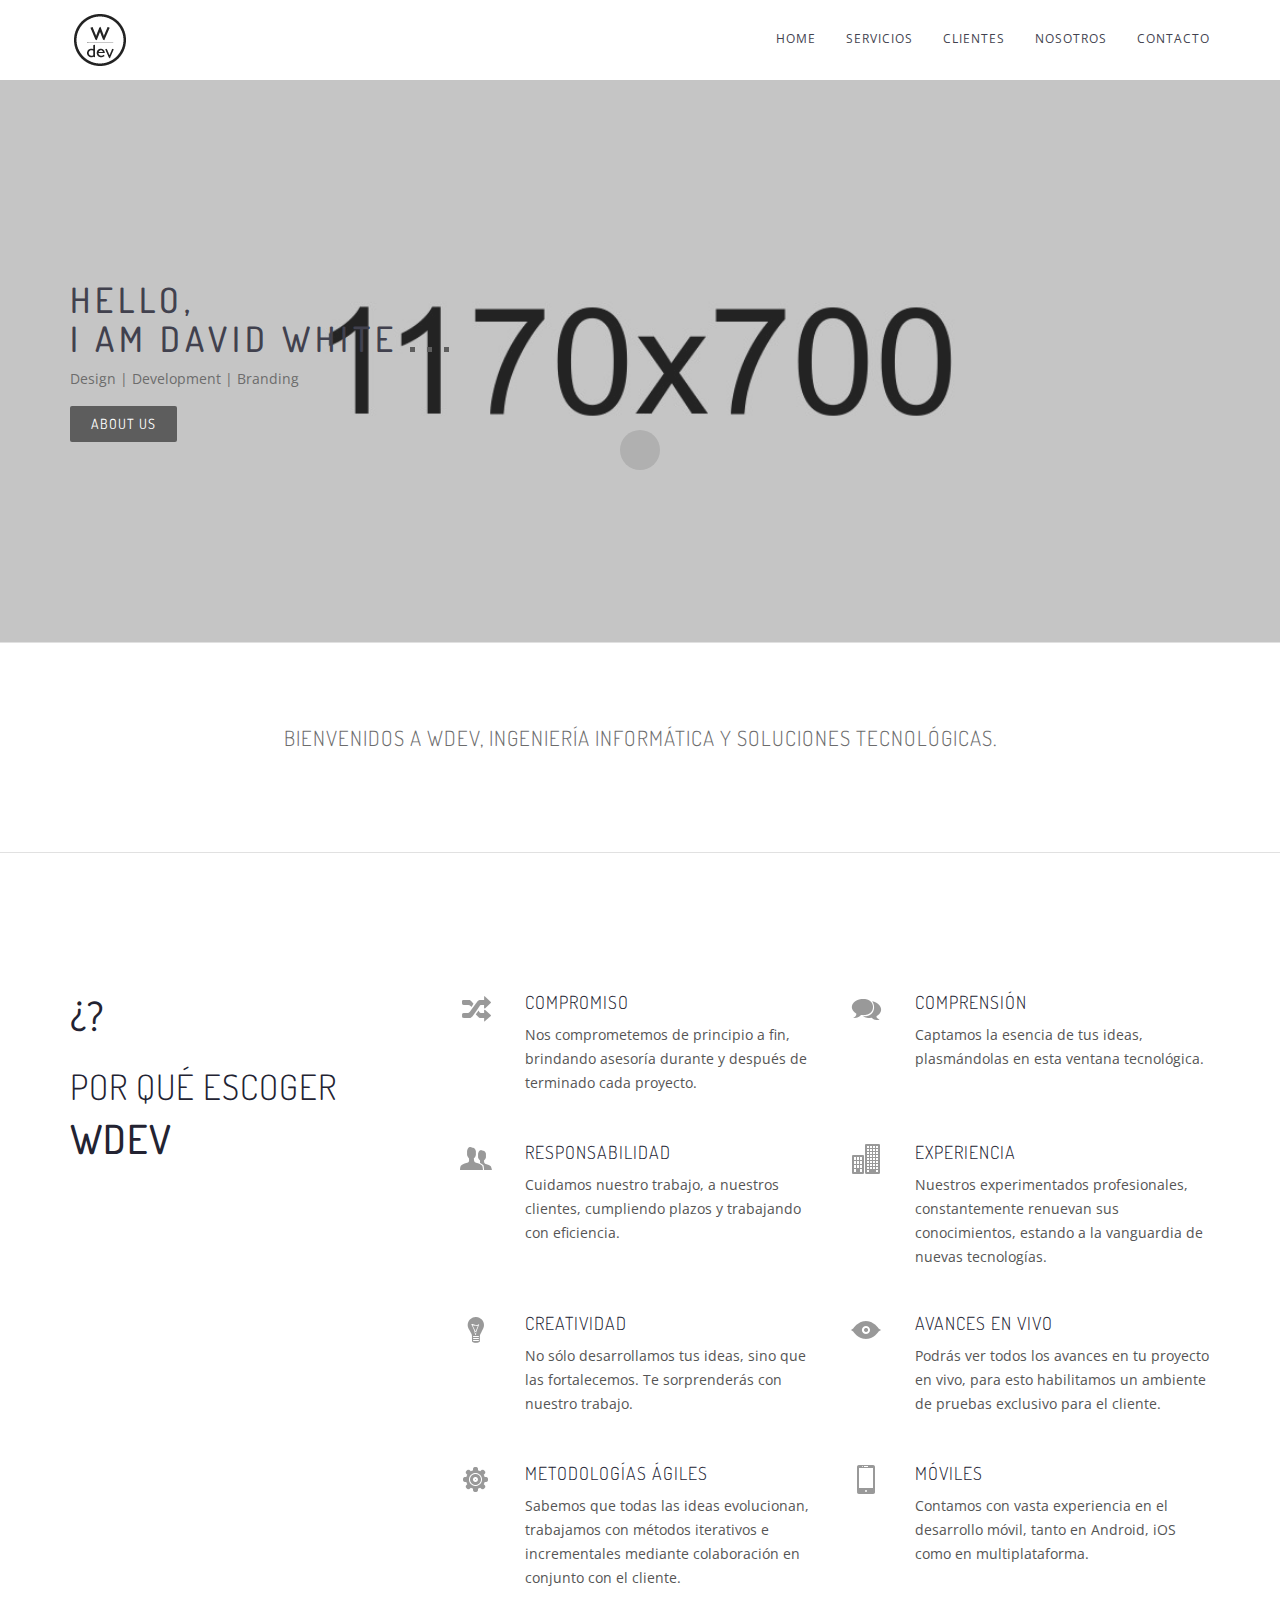
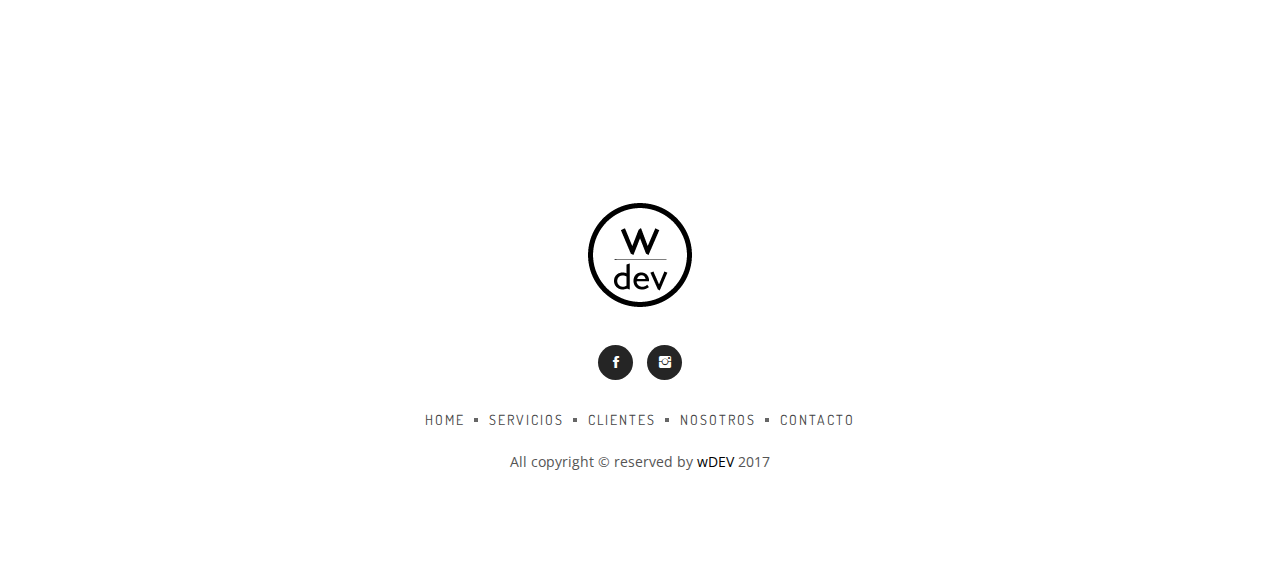
==== commit 4f6fcccf: "cambios en clients" ====
--- a/index.html
+++ b/index.html
@@ -110,7 +110,7 @@
     <div class="basic-separator"></div>
 
     <!-- bajada start -->
-    <div class="404-area ptb-120">
+    <div class="404-area ptb-80">
 			<div class="container">
 				<div class="row">
 					<div class="col-sm-8 col-sm-offset-2 text-center">
@@ -124,8 +124,8 @@
 							<!-- <h1>Hola</h1> -->
 							<!-- <h2>This Page Could Not Be Found!</h2> -->
 
-              <p class="lead">Bienvenidos a wDEV, Ingeniería Informática y Soluciones Tecnológicas.</p>
-  <p class="lead">Encuentra aquí un equipo experimentado en el área de las TI para diseñar y desarrollar tus ideas y proyectos.</p>
+              <h1><p class="lead">Bienvenidos a wDEV, Ingeniería Informática y Soluciones Tecnológicas.</p></h1>
+
 							<!-- <a href="index.html" class="btn btn-lg">Back Home ›</a> -->
 						</div>
 
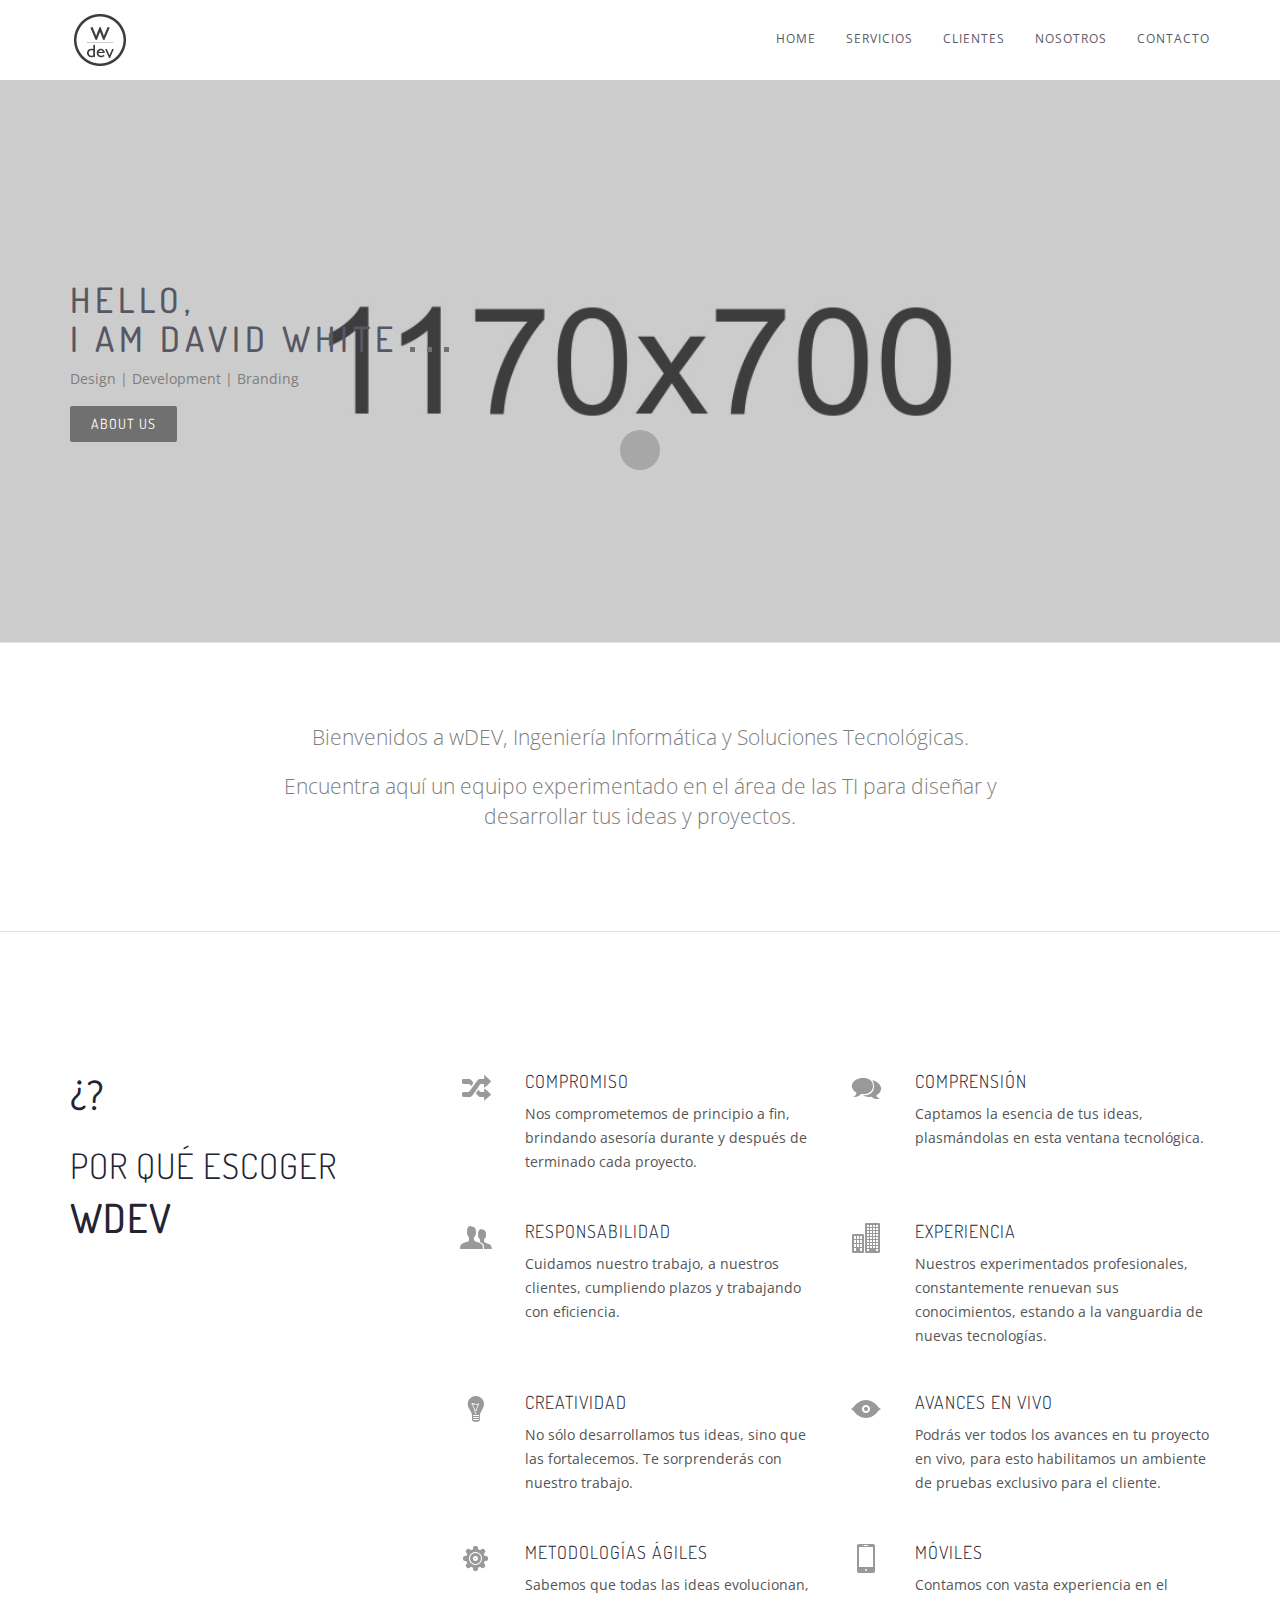
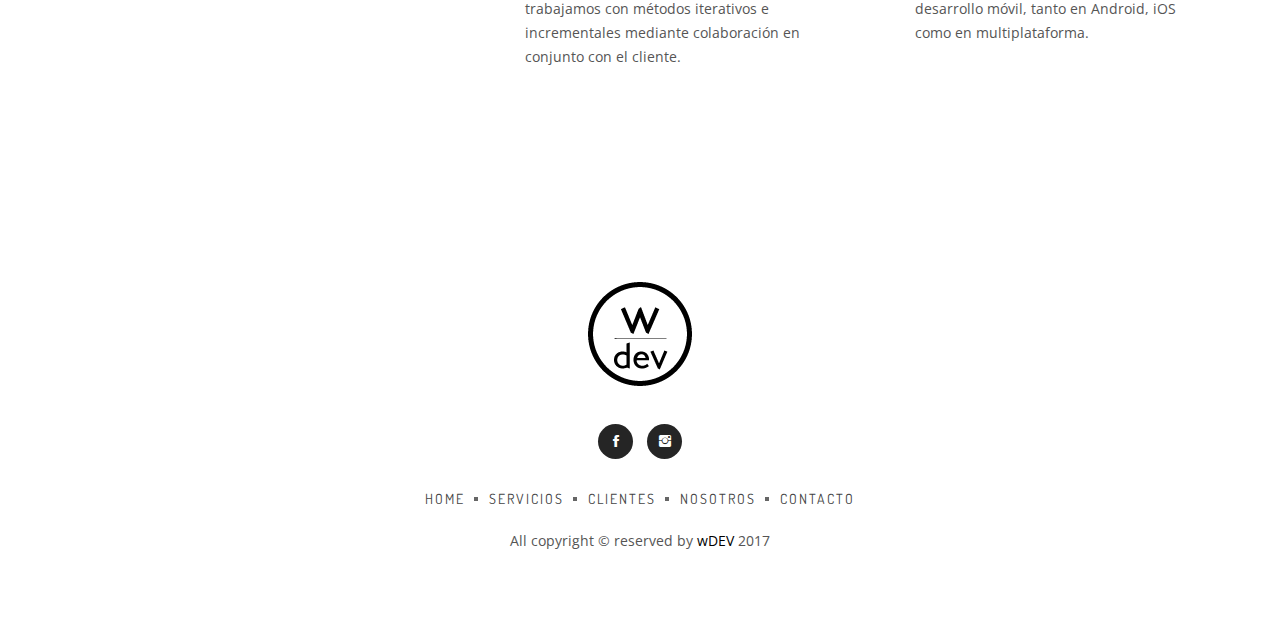
==== commit 820ce8dc: "cambios en clients" ====
--- a/index.html
+++ b/index.html
@@ -123,9 +123,8 @@
 						<div class="404-text">
 							<!-- <h1>Hola</h1> -->
 							<!-- <h2>This Page Could Not Be Found!</h2> -->
-
-              <h1><p class="lead">Bienvenidos a wDEV, Ingeniería Informática y Soluciones Tecnológicas.</p></h1>
-
+              <p class="lead">Bienvenidos a wDEV, Ingeniería Informática y Soluciones Tecnológicas.</p>
+  <p class="lead">Encuentra aquí un equipo experimentado en el área de las TI para diseñar y desarrollar tus ideas y proyectos.</p>
 							<!-- <a href="index.html" class="btn btn-lg">Back Home ›</a> -->
 						</div>
 
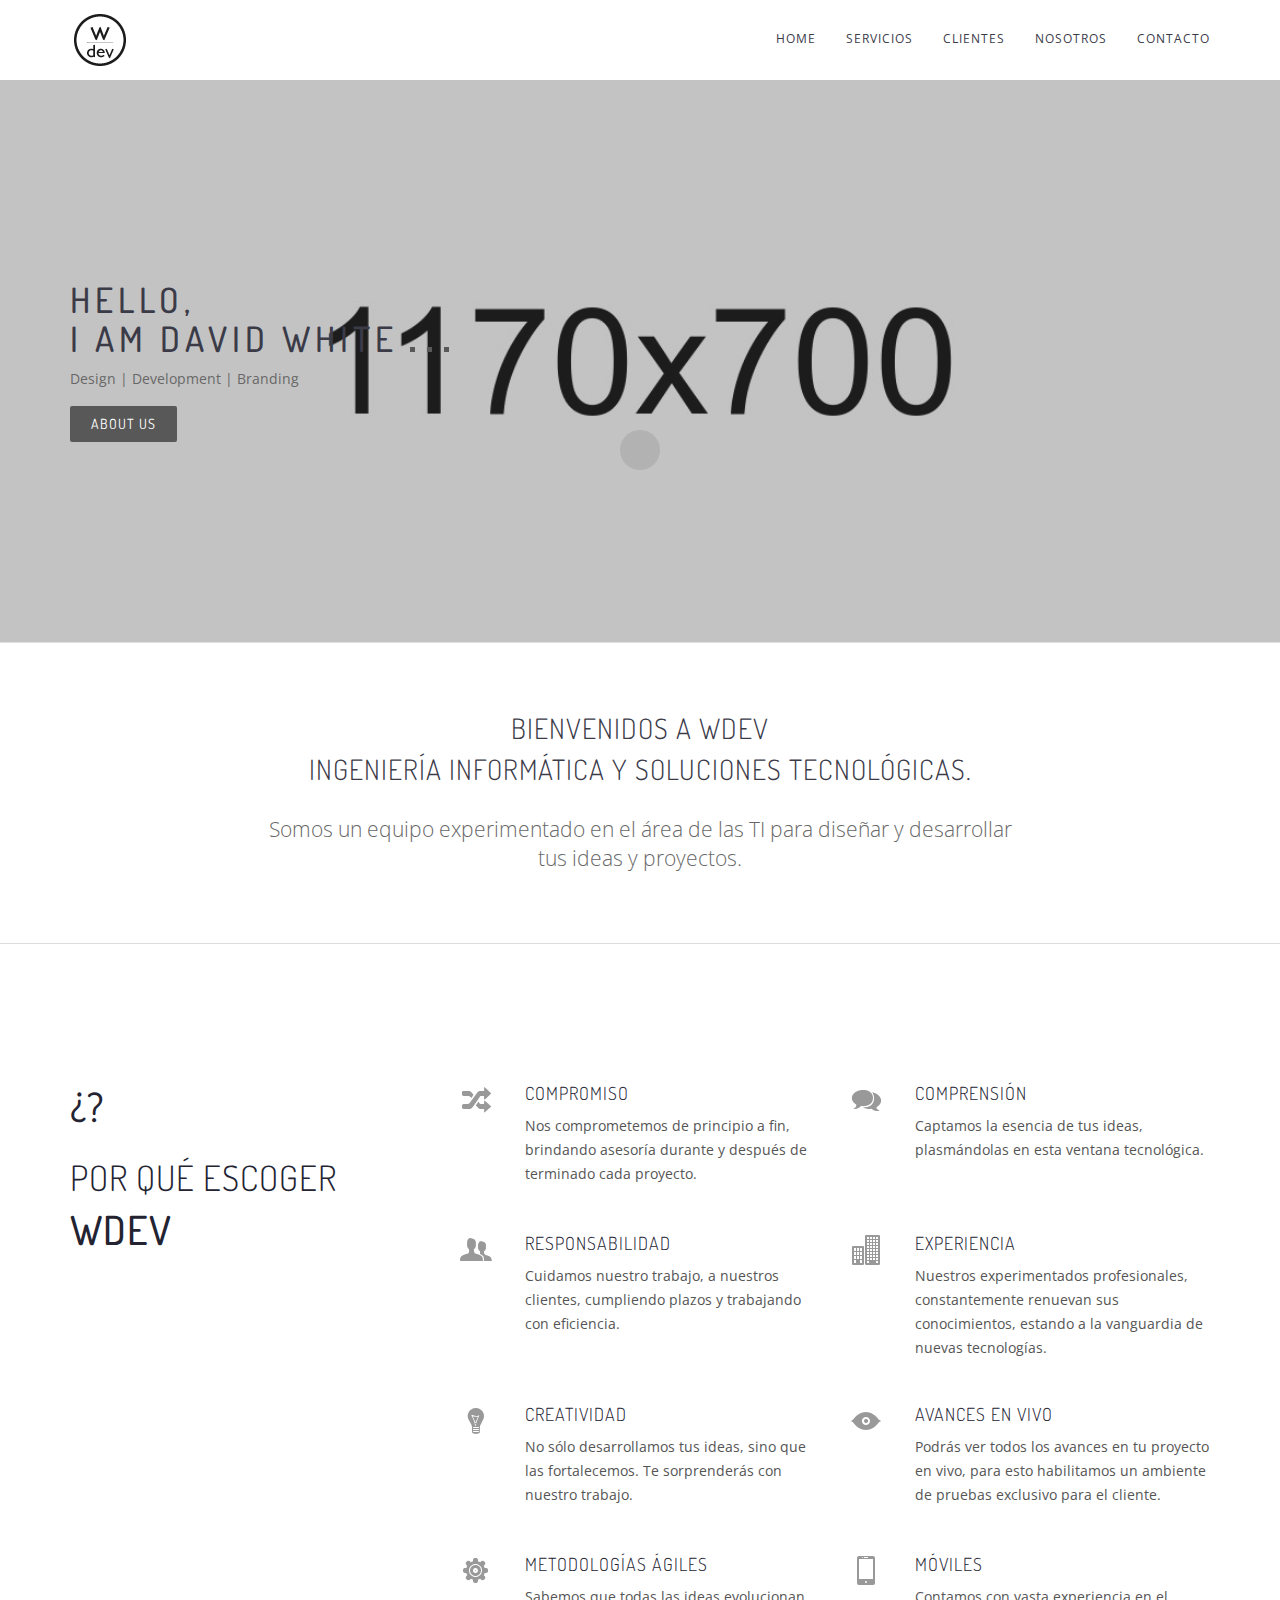
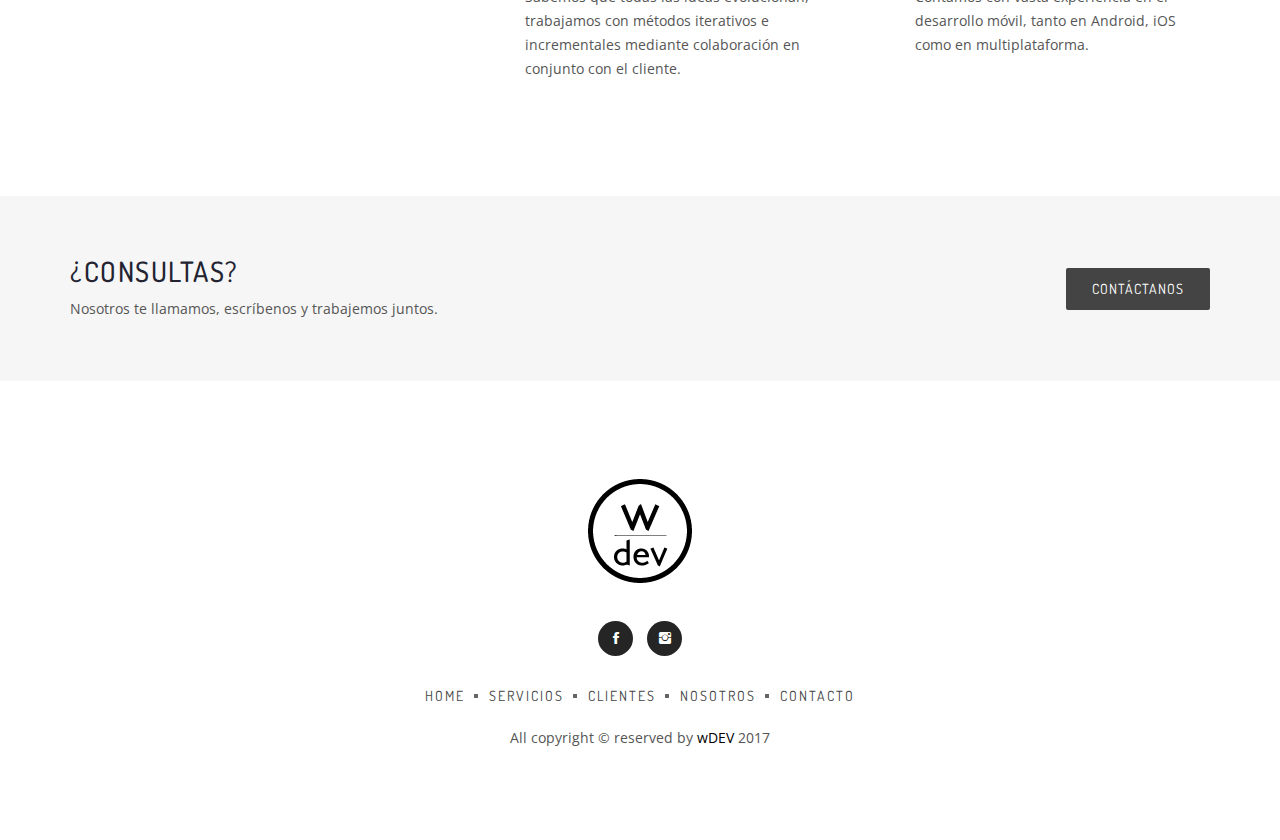
==== commit 779355d5: "up5" ====
--- a/index.html
+++ b/index.html
@@ -110,7 +110,7 @@
     <div class="basic-separator"></div>
 
     <!-- bajada start -->
-    <div class="404-area ptb-80">
+    <div class="404-area pt-70 pb-50">
 			<div class="container">
 				<div class="row">
 					<div class="col-sm-8 col-sm-offset-2 text-center">
@@ -123,9 +123,10 @@
 						<div class="404-text">
 							<!-- <h1>Hola</h1> -->
 							<!-- <h2>This Page Could Not Be Found!</h2> -->
-              <p class="lead">Bienvenidos a wDEV, Ingeniería Informática y Soluciones Tecnológicas.</p>
-  <p class="lead">Encuentra aquí un equipo experimentado en el área de las TI para diseñar y desarrollar tus ideas y proyectos.</p>
-							<!-- <a href="index.html" class="btn btn-lg">Back Home ›</a> -->
+              <h3>Bienvenidos a wDEV</h3>
+              <h3>Ingeniería Informática y Soluciones Tecnológicas.</h3>
+              <br>
+              <p class="lead">Somos un equipo experimentado en el área de las TI para diseñar y desarrollar tus ideas y proyectos.</p>
 						</div>
 
 
@@ -252,6 +253,26 @@
 			</div>
 		</div>
 		<!-- basic-portfolio-area end -->
+
+    <!-- call-to-action-area start -->
+    <div class="call-to-action-area gray-bg ptb-60">
+      <div class="container">
+        <div class="row">
+          <div class="col-md-9 col-sm-9 col-xs-12">
+            <div class="call-to-action">
+              <h3>¿Consultas?</h3>
+              <p>Nosotros te llamamos, escríbenos y trabajemos juntos.</p>
+            </div>
+          </div>
+          <div class="col-md-3 col-sm-3 col-xs-12 text-right">
+            <div class="call-to-action">
+              <a class="btn btn-large" href="contact.html">Contáctanos</a>
+            </div>
+          </div>
+        </div>
+      </div>
+    </div>
+    <!-- call-to-action-area end -->
 
 		<!-- footer start -->
 		<footer>
--- a/css/global.css
+++ b/css/global.css
@@ -182,6 +182,16 @@
 .col-10{width:100%;}
 .white-bg{background:#ffffff;}
 .gray-bg{background:#f6f6f6;}
+.gray-white-bg{
+  background: rgba(245,245,245,1);
+  background: -moz-linear-gradient(top, rgba(245,245,245,1) 0%, rgba(245,245,245,1) 50%, rgba(245,245,245,1) 53%, rgba(255,255,255,1) 100%);
+  background: -webkit-gradient(left top, left bottom, color-stop(0%, rgba(245,245,245,1)), color-stop(50%, rgba(245,245,245,1)), color-stop(53%, rgba(245,245,245,1)), color-stop(100%, rgba(255,255,255,1)));
+  background: -webkit-linear-gradient(top, rgba(245,245,245,1) 0%, rgba(245,245,245,1) 50%, rgba(245,245,245,1) 53%, rgba(255,255,255,1) 100%);
+  background: -o-linear-gradient(top, rgba(245,245,245,1) 0%, rgba(245,245,245,1) 50%, rgba(245,245,245,1) 53%, rgba(255,255,255,1) 100%);
+  background: -ms-linear-gradient(top, rgba(245,245,245,1) 0%, rgba(245,245,245,1) 50%, rgba(245,245,245,1) 53%, rgba(255,255,255,1) 100%);
+  background: linear-gradient(to bottom, rgba(245,245,245,1) 0%, rgba(245,245,245,1) 50%, rgba(245,245,245,1) 53%, rgba(255,255,255,1) 100%);
+  filter: progid:DXImageTransform.Microsoft.gradient( startColorstr='#f5f5f5', endColorstr='#ffffff', GradientType=0 );
+}
 .transparent-bg{background:transparent;}
 .mh120{min-height: 120px;}
 .mh300{min-height: 300px;}
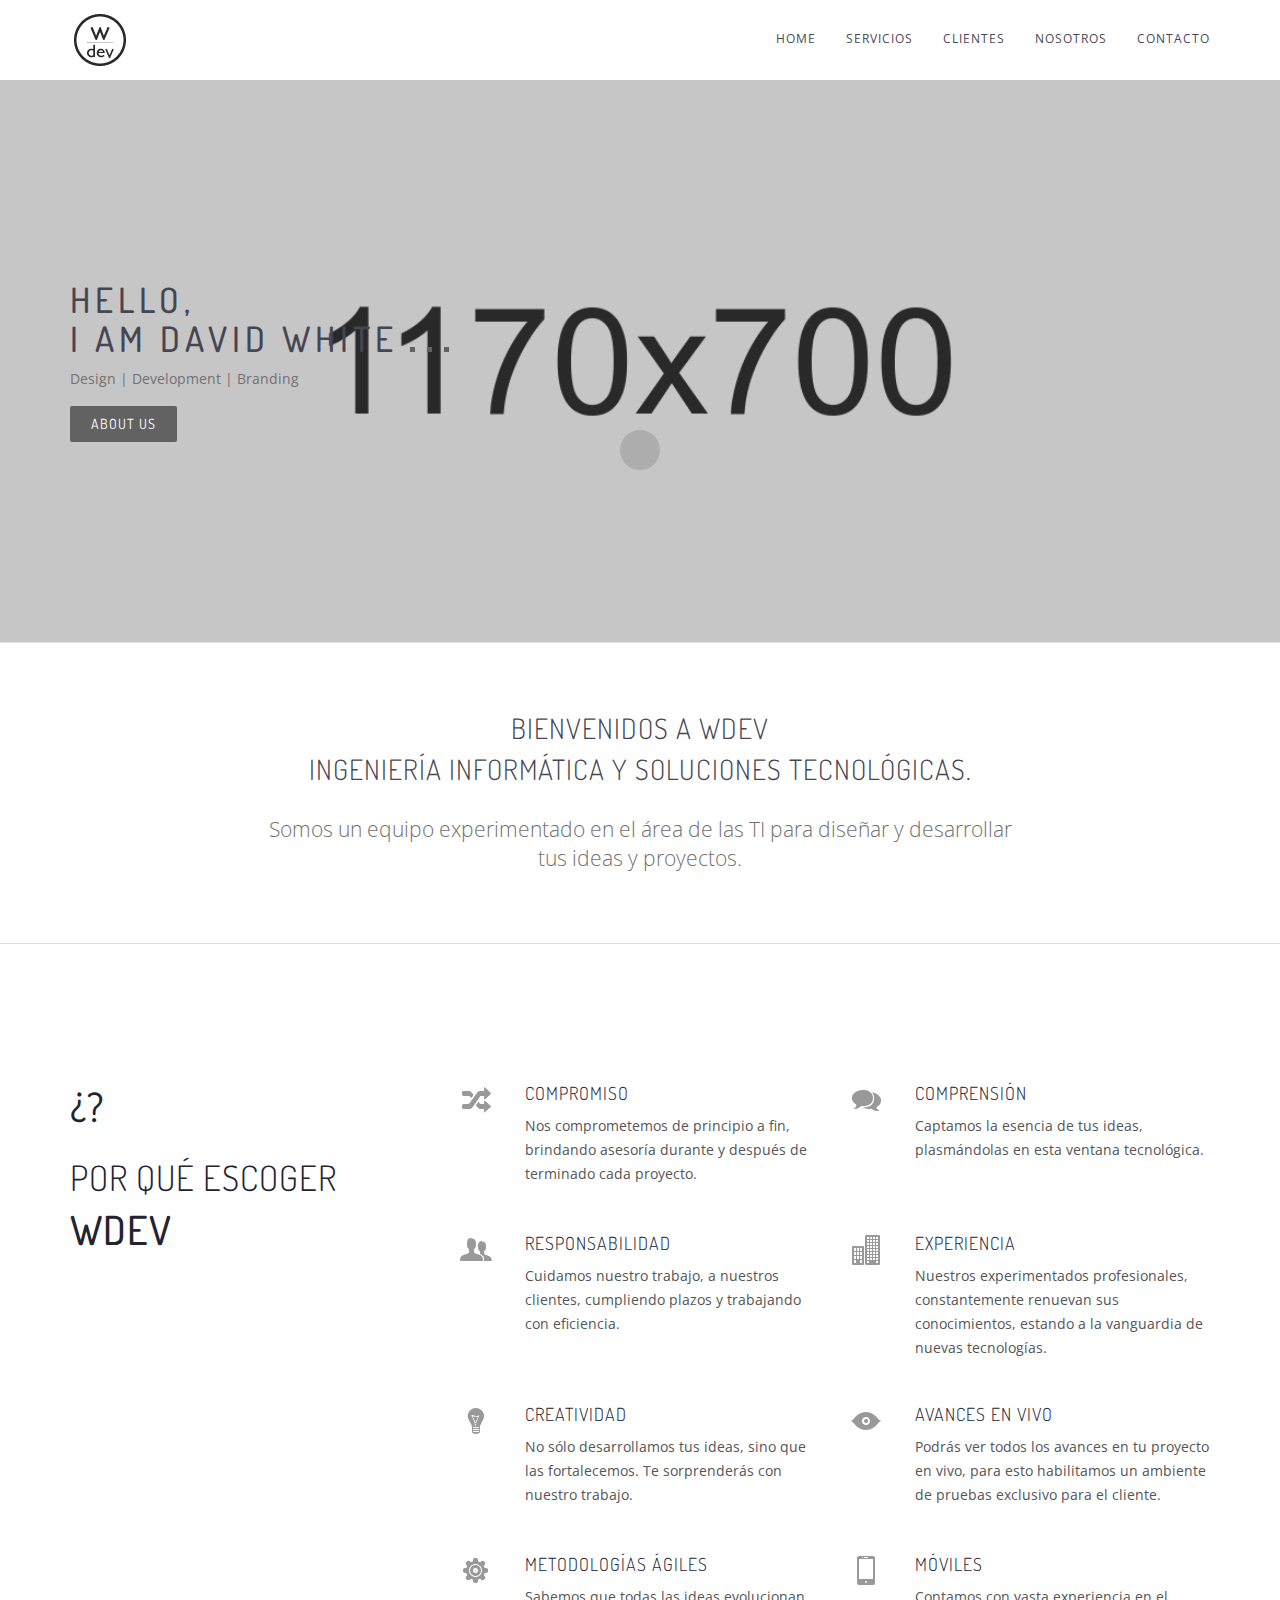
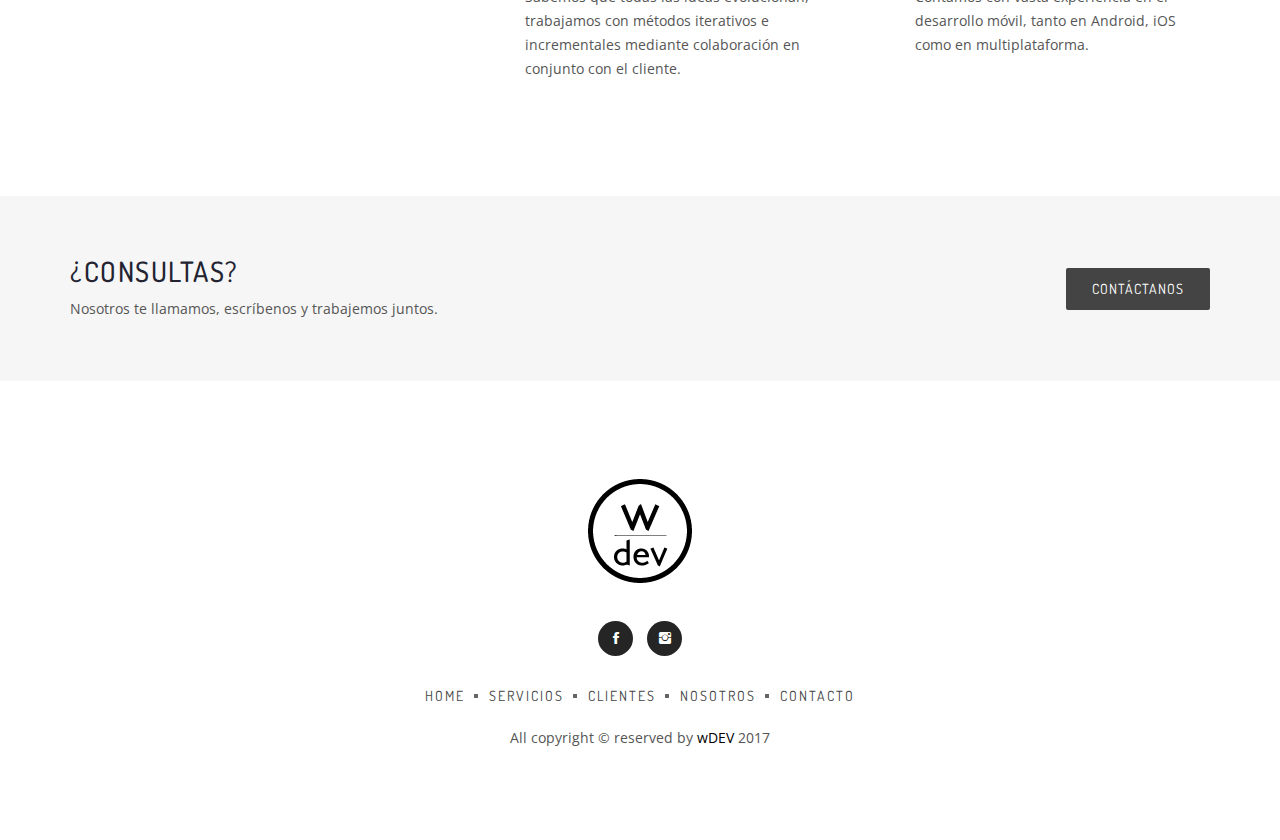
==== commit efbe795d: "services" ====
--- a/index.html
+++ b/index.html
@@ -90,7 +90,7 @@
 						</div>
 					</div>
 				</div>
-				<div class="single-slider" style="background-image: url(img/slider/slider-2.jpg);">
+				<div class="single-slider" style="background-image: url(img/slider/a1.jpg);">
 					<div class="container">
 						<div class="slider-content">
 							<h2>Hello, <br /> I am Web Developer
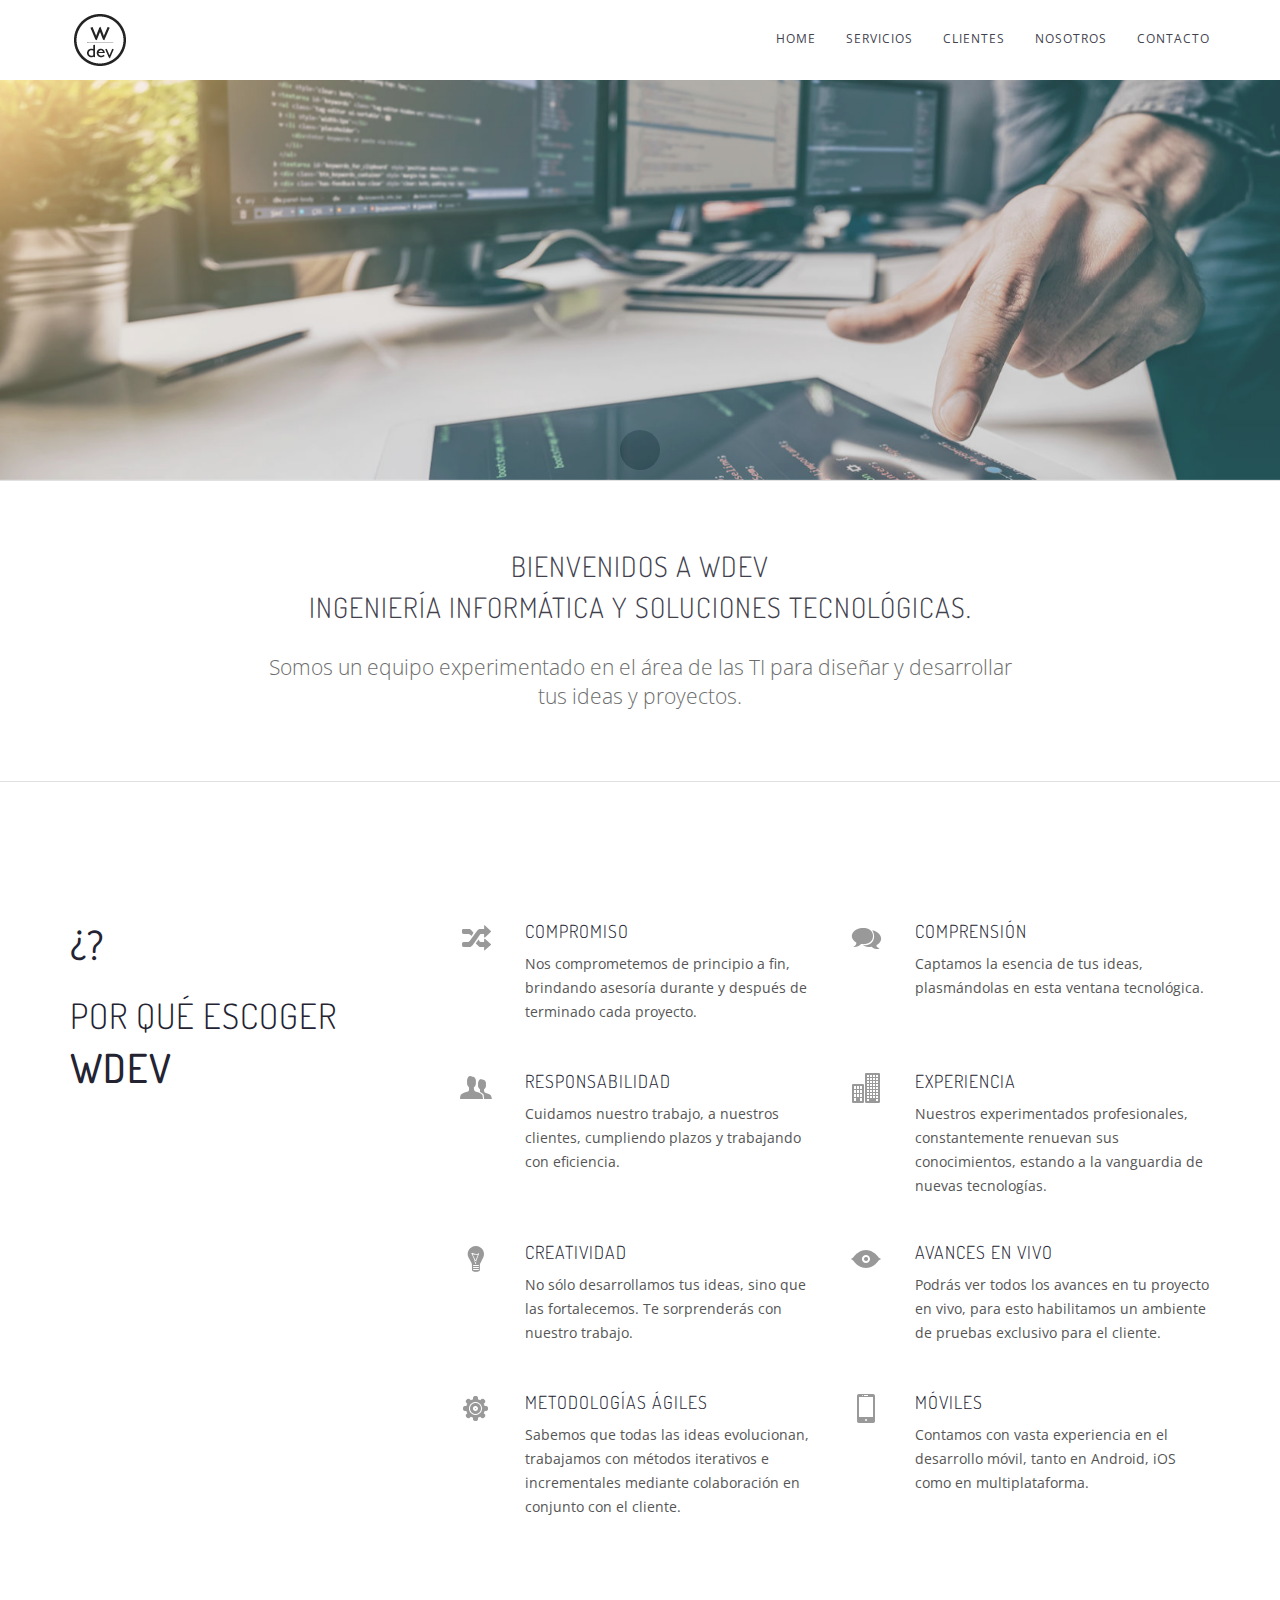
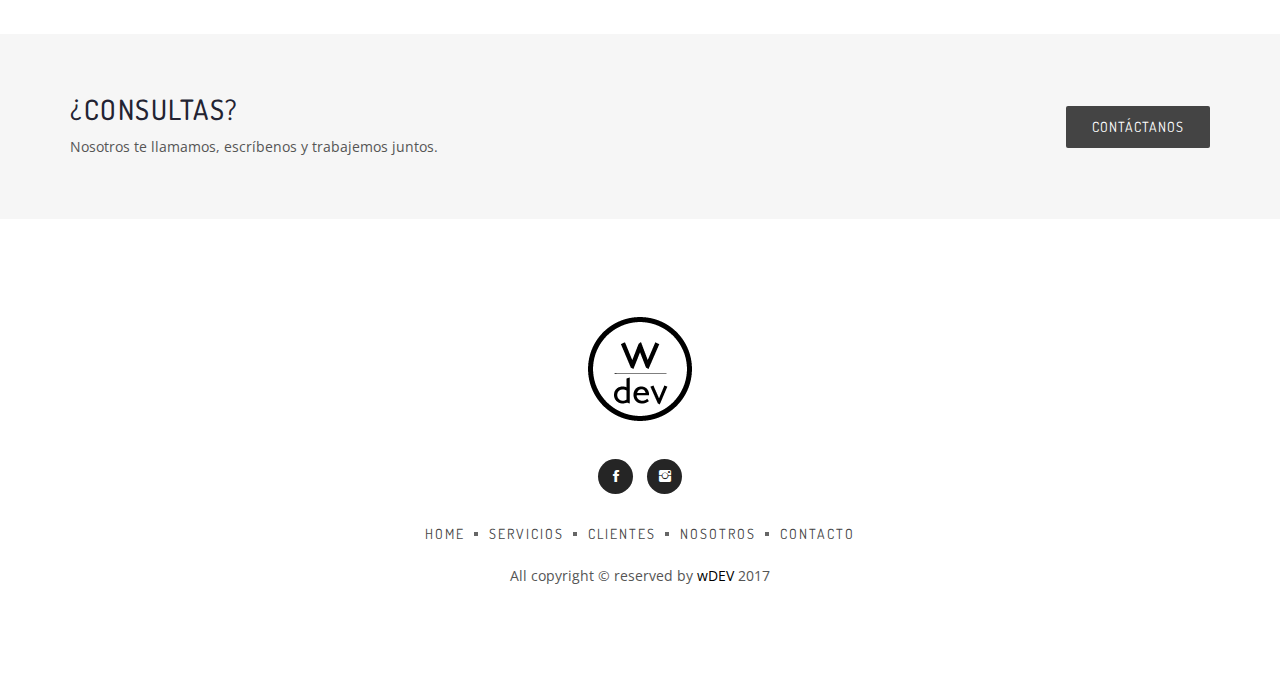
==== commit 46039403: "fotos y ortografía" ====
--- a/index.html
+++ b/index.html
@@ -77,30 +77,29 @@
 		<!-- basic-slider start -->
 		<div class="slider-section">
 			<div class="slider-active owl-carousel">
-				<div class="single-slider" style="background-image: url(img/slider/slider-1.jpg);">
+      <div class="single-slider" style="background-image: url(img/slider/pic3.jpg);">
+          <div class="container">
+            <div class="slider-content">
+              <!--<h2>Hello, <br /> I am David White 
+                <span class="dot"></span>
+                <span class="dot"></span>
+                <span class="dot"></span>
+              </h2>
+              <p>Design | Development | Branding</p> 
+              <a class="btn" href="contact.html">Contacto</a> -->
+            </div>
+          </div>
+        </div>
+				<div class="single-slider" style="background-image: url(img/slider/pic1.jpg);">
 					<div class="container">
 						<div class="slider-content">
-							<h2>Hello, <br /> I am David White
-								<span class="dot"></span>
-								<span class="dot"></span>
-								<span class="dot"></span>
-							</h2>
-							<p>Design | Development | Branding</p>
-							<a class="btn" href="#">About Us</a>
-						</div>
-					</div>
-				</div>
-				<div class="single-slider" style="background-image: url(img/slider/a1.jpg);">
+						</div>
+					</div>
+				</div>
+				<div class="single-slider" style="background-image: url(img/slider/pic2.jpg);">
 					<div class="container">
 						<div class="slider-content">
-							<h2>Hello, <br /> I am Web Developer
-								<span class="dot"></span>
-								<span class="dot"></span>
-								<span class="dot"></span>
-							</h2>
-							<p>Design | Development | Branding</p>
-							<a class="btn" href="#">About Us</a>
-						</div>
+						</div> 
 					</div>
 				</div>
 			</div>
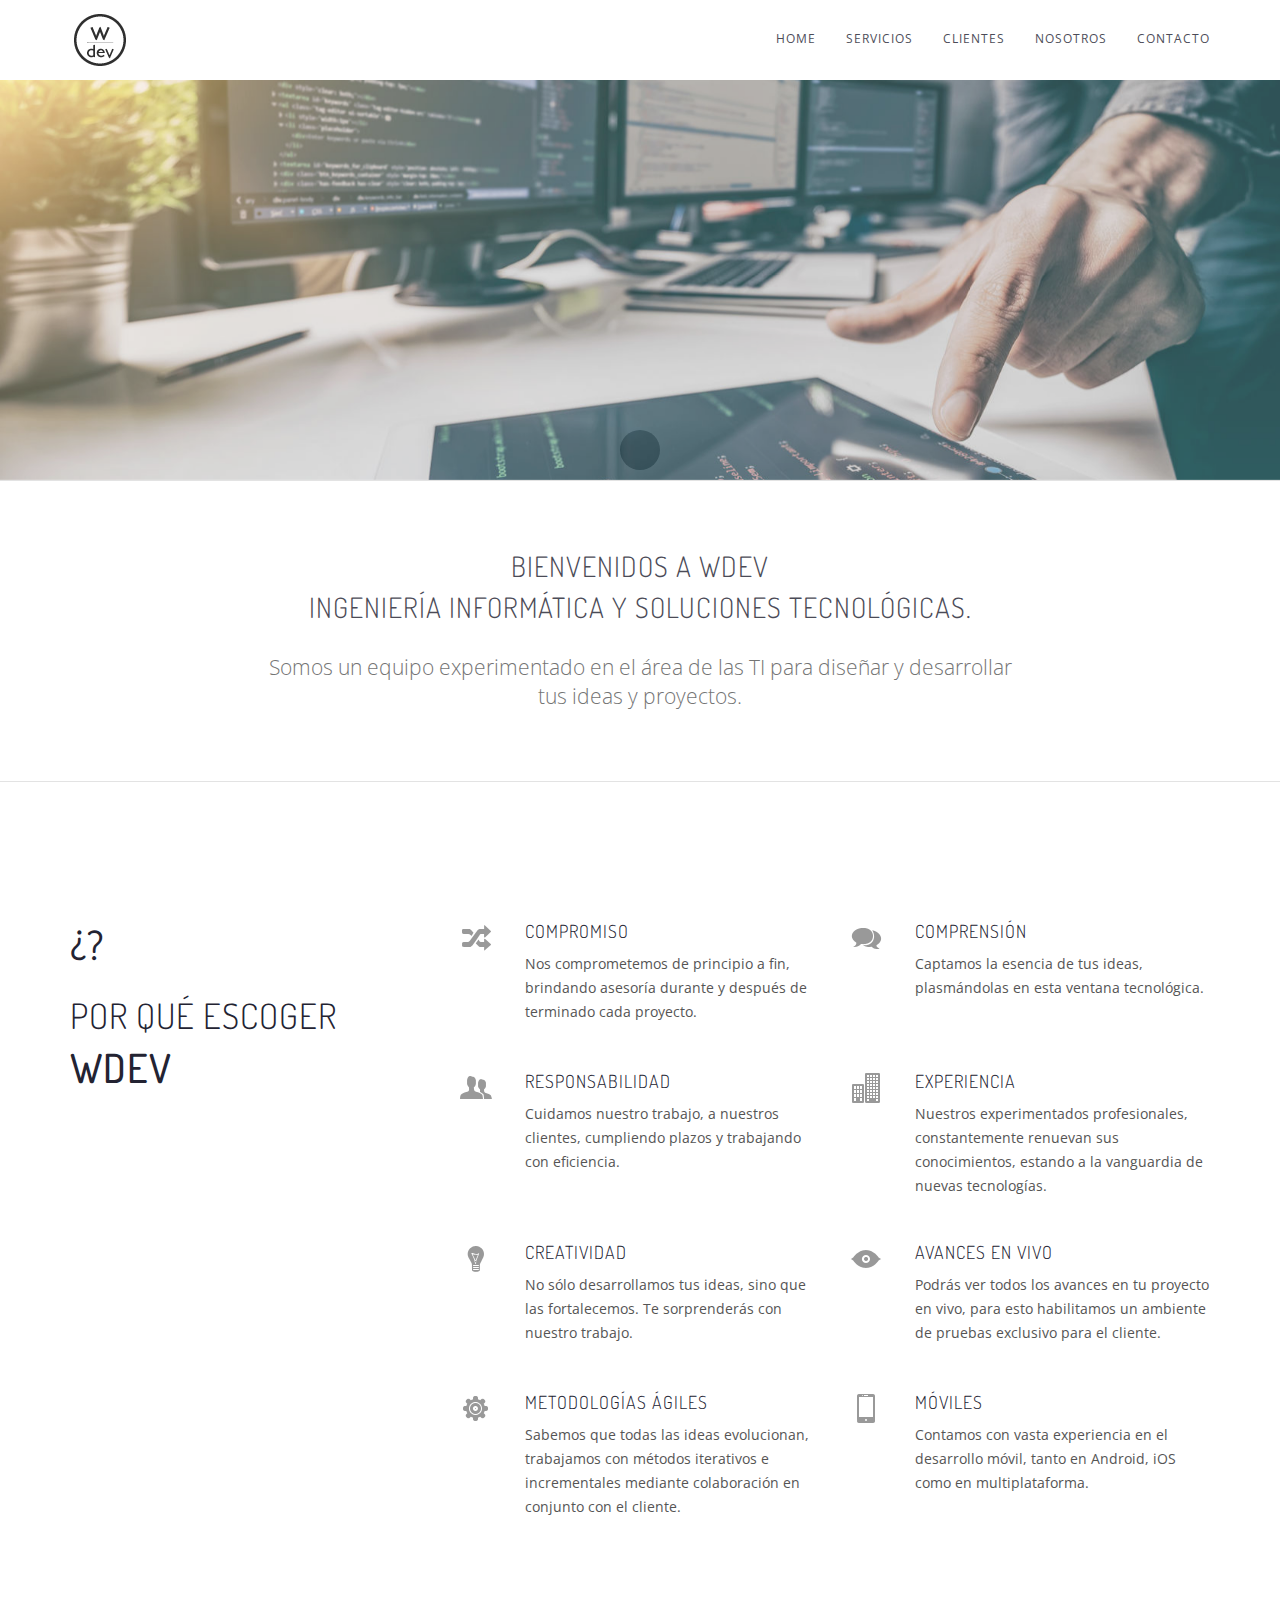
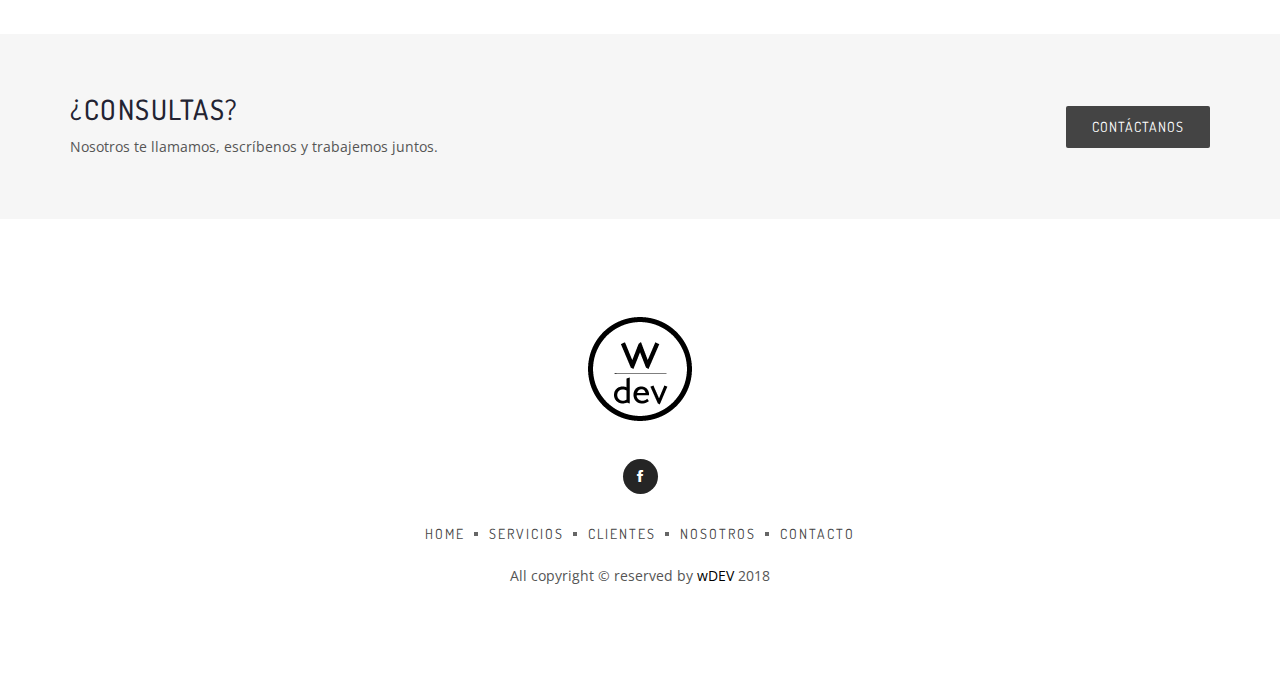
==== commit d88c9aad: "se agregan imagenes, se cambia año del copyright" ====
--- a/index.html
+++ b/index.html
@@ -4,8 +4,9 @@
         <meta charset="utf-8">
         <meta http-equiv="x-ua-compatible" content="ie=edge">
         <title>wDEV - Ingeniería Informática y Soluciones Tecnológicas</title>
-        <meta name="description" content="">
         <meta name="viewport" content="width=device-width, initial-scale=1">
+        <meta name="description" content="Desarrollo de Software a medida, E-Commerce, Integración WebPay, Sitios Web Autoadministrables, Aplicaciones móviles, Wordpress, Concepción, wDEV">
+        <meta name="keywords" content="Diseño páginas web, diseño web concepción, creación sitios web, sitios web, Software a medida, Desarrollo de software, páginas web autoadministrables, Software Empresas, Sistemas Empresas, Desarrollo Web, Desarrollo movil, outsourcing, informatica, inteligencia de negocio, Wordpress, Webpay, business intelligence, Concepción, Chile, concepción, chile" >
 		<!-- favicon icon -->
         <link rel="icon" href="img/favicon.png">
 
@@ -80,12 +81,12 @@
       <div class="single-slider" style="background-image: url(img/slider/pic3.jpg);">
           <div class="container">
             <div class="slider-content">
-              <!--<h2>Hello, <br /> I am David White 
+              <!--<h2>Hello, <br /> I am David White
                 <span class="dot"></span>
                 <span class="dot"></span>
                 <span class="dot"></span>
               </h2>
-              <p>Design | Development | Branding</p> 
+              <p>Design | Development | Branding</p>
               <a class="btn" href="contact.html">Contacto</a> -->
             </div>
           </div>
@@ -99,7 +100,7 @@
 				<div class="single-slider" style="background-image: url(img/slider/pic2.jpg);">
 					<div class="container">
 						<div class="slider-content">
-						</div> 
+						</div>
 					</div>
 				</div>
 			</div>
@@ -282,7 +283,6 @@
 					</div>
 					<div class="social-icon">
 						<a href="https://www.facebook.com/wdevcl" target="_blank"><i class="ion-social-facebook"></i></a>
-						<a href="#" target="_blank"><i class="ion-social-instagram"></i></a>
 					</div>
 					<div class="footer-menu mt-30">
 						<nav>
@@ -296,7 +296,7 @@
 						</nav>
 					</div>
 					<div class="copyright mt-20">
-						<p>All copyright © reserved by <a href="http://www.webdevel.cl">wDEV</a> 2017</p>
+						<p>All copyright © reserved by <a href="http://www.wdev.cl">wDEV</a> 2018</p>
 					</div>
 				</div>
 			</div>
@@ -313,5 +313,24 @@
         <script src="js/jquery.meanmenu.js"></script>
         <script src="js/plugins.js"></script>
         <script src="js/main.js"></script>
+        <script type="text/javascript">
+          var Tawk_API=Tawk_API||{}, Tawk_LoadStart=new Date();
+          (function(){
+          var s1=document.createElement("script"),s0=document.getElementsByTagName("script")[0];
+          s1.async=true;
+          s1.src='https://embed.tawk.to/5a05a7d1bb0c3f433d4c8689/default';
+          s1.charset='UTF-8';
+          s1.setAttribute('crossorigin','*');
+          s0.parentNode.insertBefore(s1,s0);
+          })();
+        </script>
+        <script async src="https://www.googletagmanager.com/gtag/js?id=UA-110513226-1"></script>
+        <script>
+          window.dataLayer = window.dataLayer || [];
+          function gtag(){dataLayer.push(arguments);}
+          gtag('js', new Date());
+
+          gtag('config', 'UA-110513226-1');
+        </script>
     </body>
 </html>
--- a/style.css
+++ b/style.css
@@ -1534,9 +1534,12 @@
   letter-spacing: 3px;
   margin-bottom: 0;
 }
+
 .owl-carousel .owl-item .basic-clients img {
   width: inherit;
-}
+  background-color: #ffffff;
+}
+
 .progress-title {
   font-size: 15px;
   font-weight: 500;
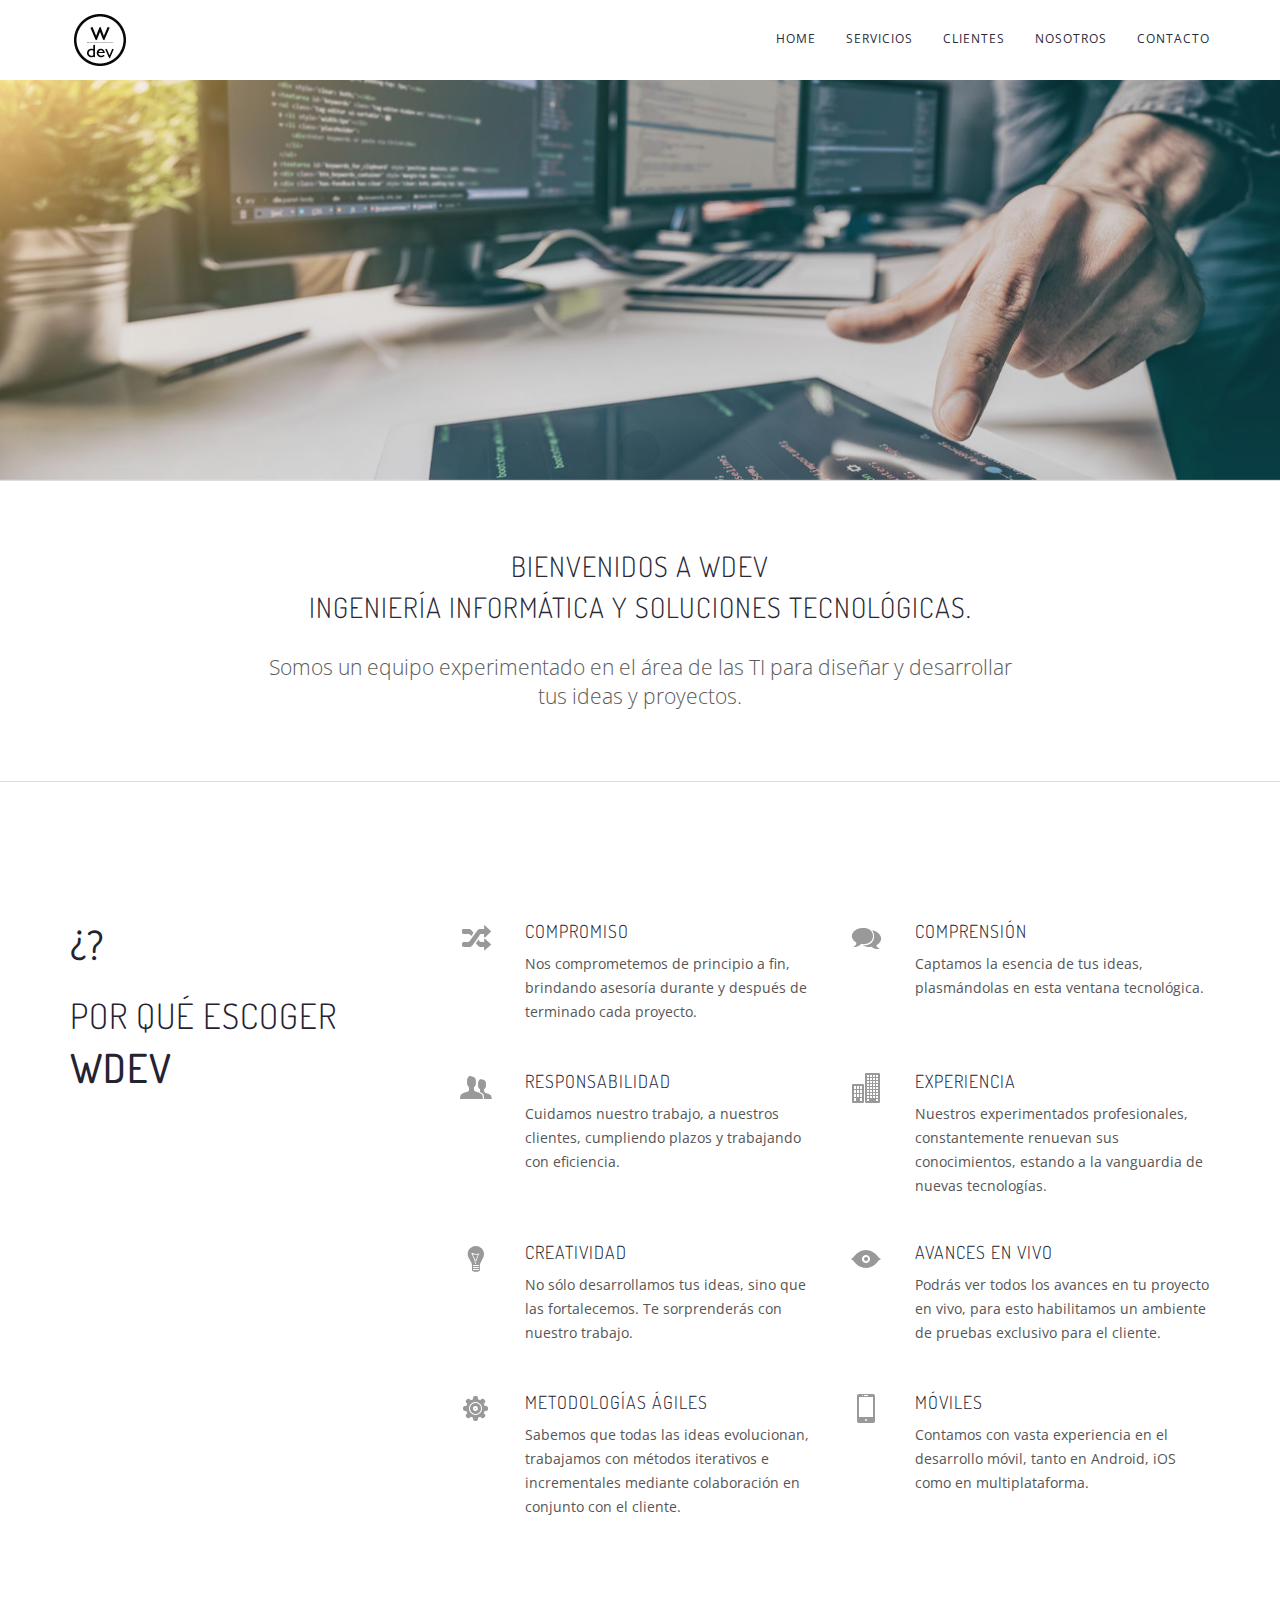
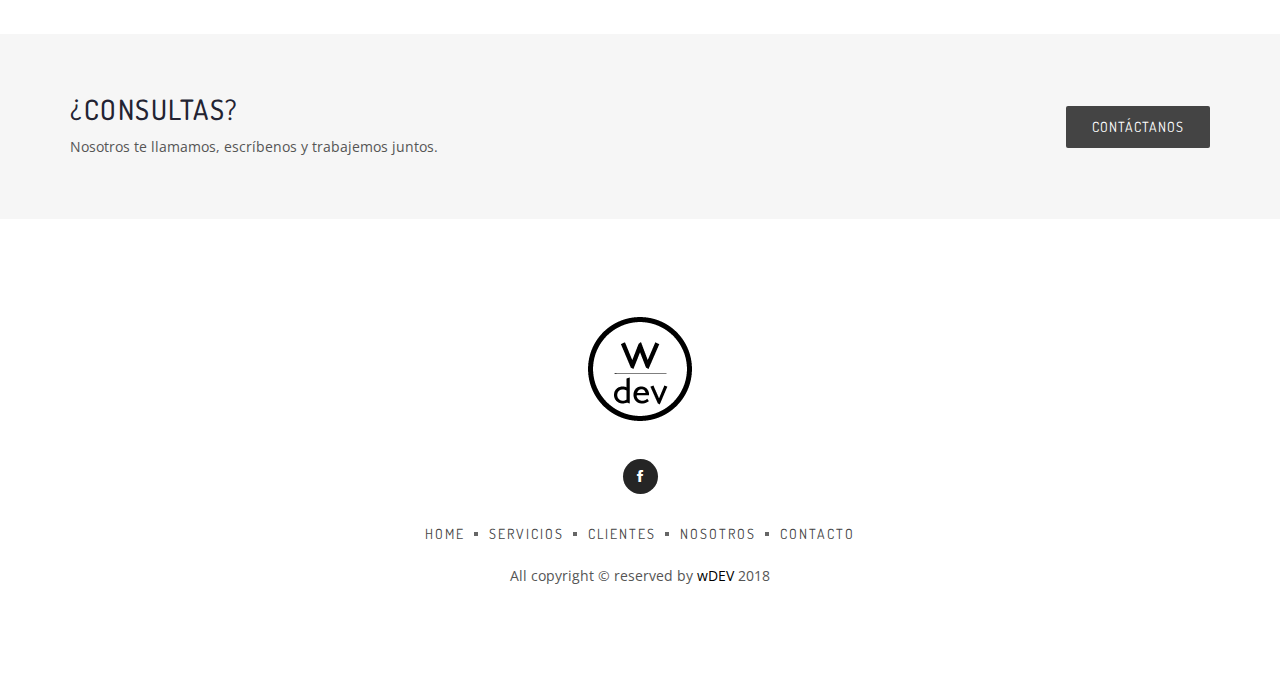
==== commit bfd0336b: "se elimina mapa de contacto" ====
--- a/index.html
+++ b/index.html
@@ -5,8 +5,8 @@
         <meta http-equiv="x-ua-compatible" content="ie=edge">
         <title>wDEV - Ingeniería Informática y Soluciones Tecnológicas</title>
         <meta name="viewport" content="width=device-width, initial-scale=1">
-        <meta name="description" content="Desarrollo de Software a medida, E-Commerce, Integración WebPay, Sitios Web Autoadministrables, Aplicaciones móviles, Wordpress, Concepción, wDEV">
-        <meta name="keywords" content="Diseño páginas web, diseño web concepción, creación sitios web, sitios web, Software a medida, Desarrollo de software, páginas web autoadministrables, Software Empresas, Sistemas Empresas, Desarrollo Web, Desarrollo movil, outsourcing, informatica, inteligencia de negocio, Wordpress, Webpay, business intelligence, Concepción, Chile, concepción, chile" >
+        <meta name="description" content="Desarrollo de Software a medida, E-Commerce, Integración WebPay, Sitios Web Autoadministrables, Aplicaciones móviles, Wordpress, Santiago, Concepción, wDEV">
+        <meta name="keywords" content="Diseño páginas web, diseño web concepción, creación sitios web, sitios web, Software a medida, Desarrollo de software, páginas web autoadministrables, Software Empresas, Sistemas Empresas, Desarrollo Web, Desarrollo movil, outsourcing, informatica, Wordpress, Webpay, Santiago, Concepción, Chile, concepción, chile" >
 		<!-- favicon icon -->
         <link rel="icon" href="img/favicon.png">
 
